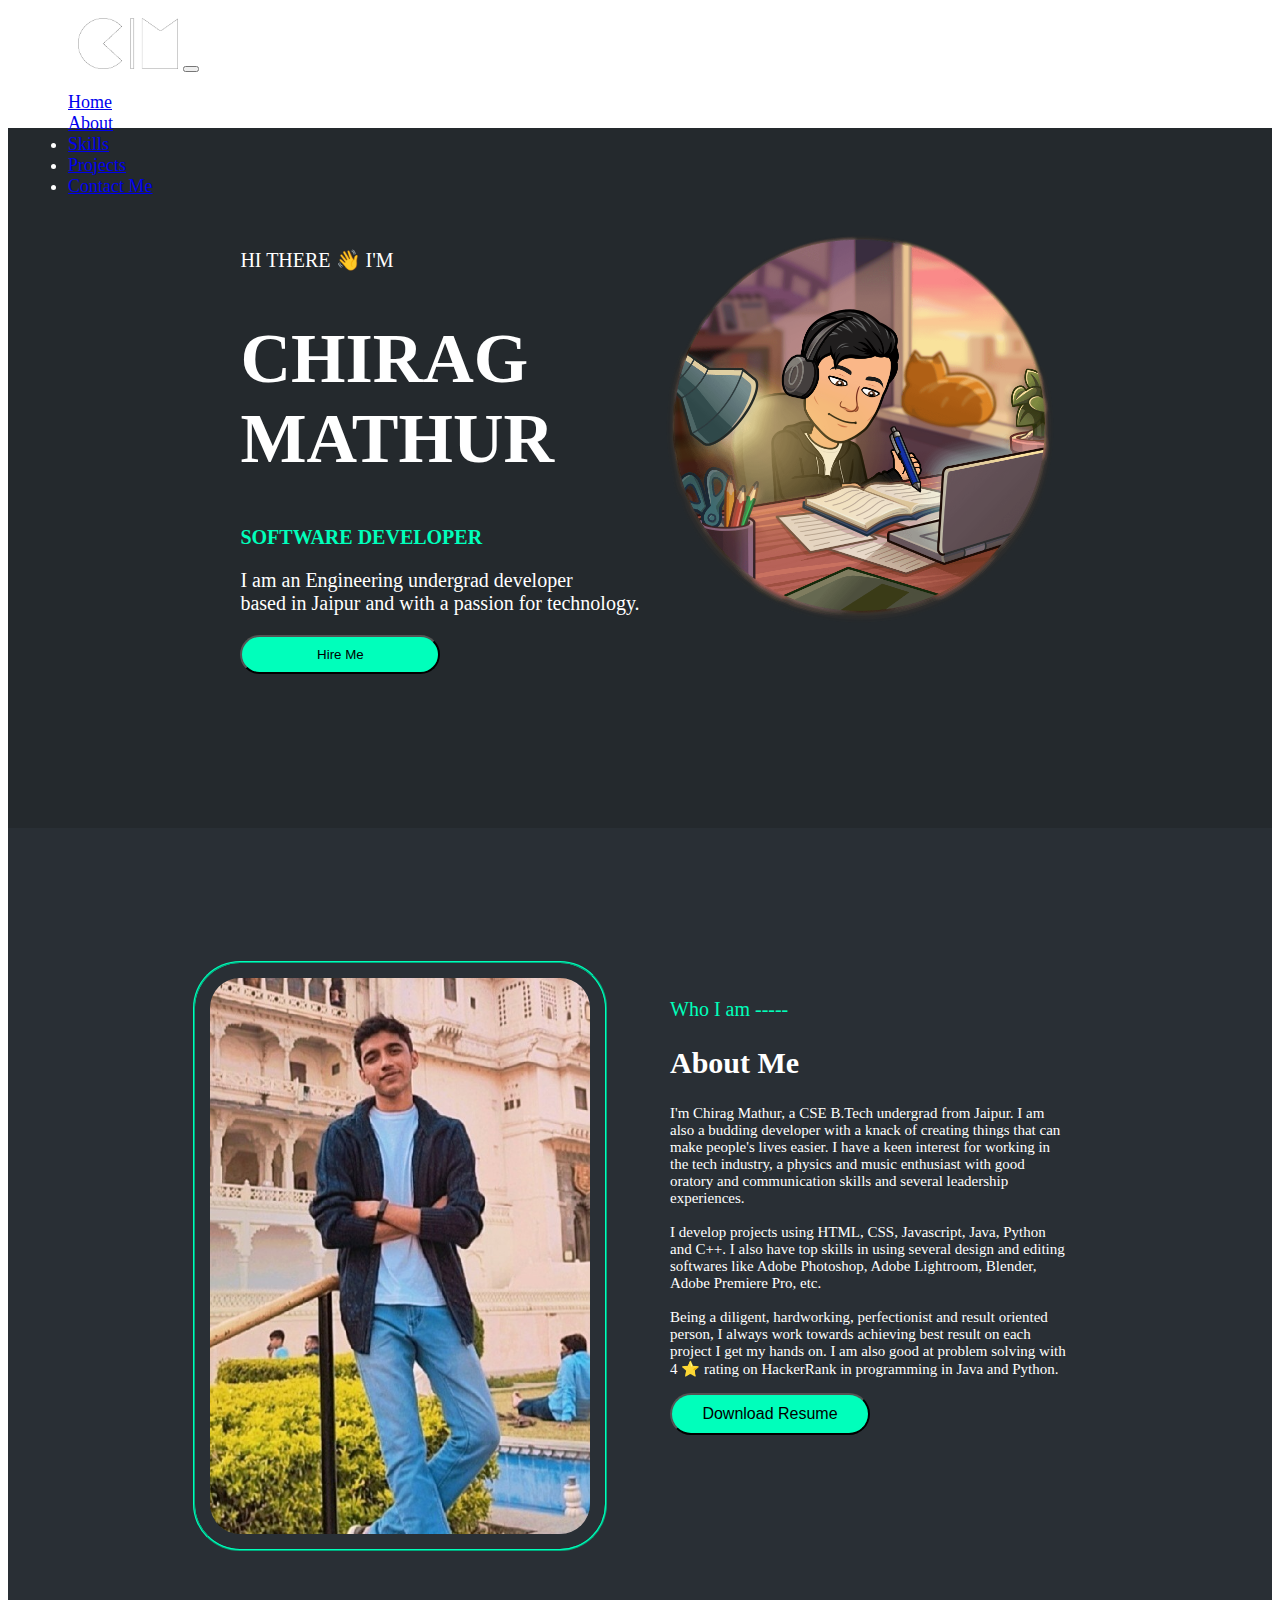
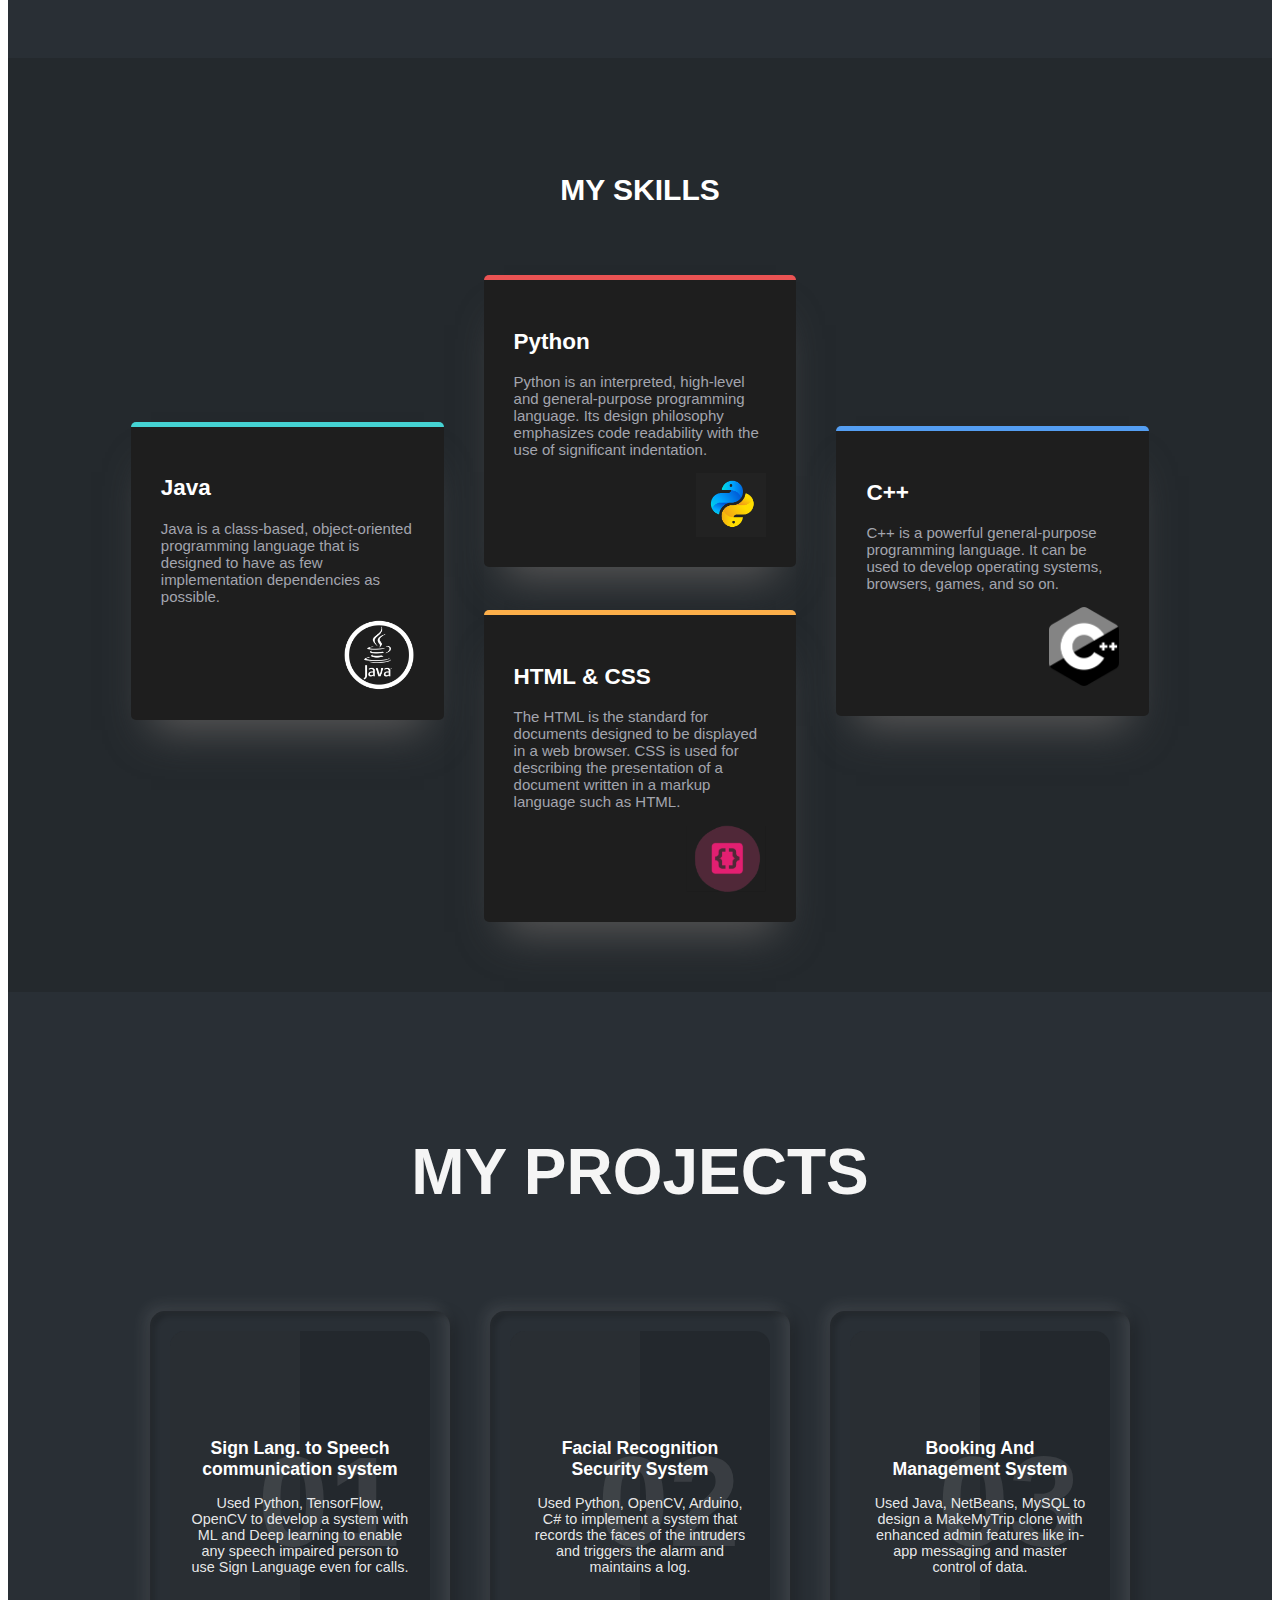
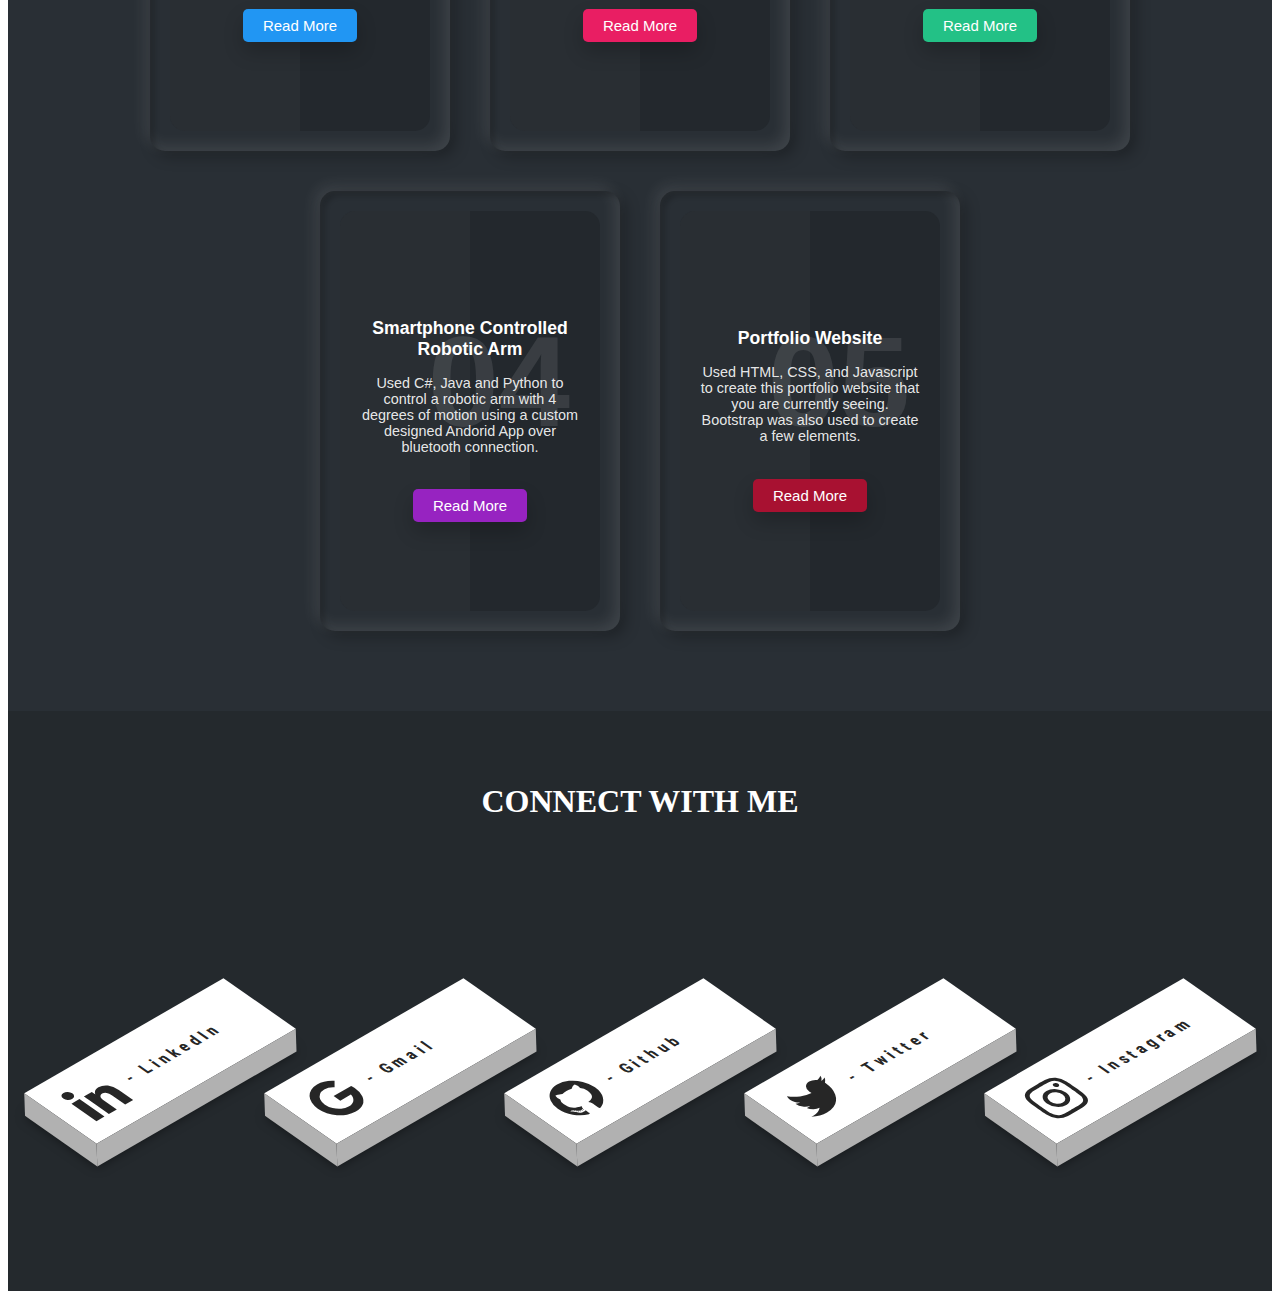
==== index.html @ 7df39d93 "updated intro" ====
<!DOCTYPE html>
<html lang="en">

<head>
    <meta charset="UTF-8">
    <meta http-equiv="X-UA-Compatible" content="IE=edge">
    <meta name="viewport" content="width=device-width, initial-scale=1.0">
    <title>Chirag Mathur | Developer</title>
    <link href="https://cdn.jsdelivr.net/npm/bootstrap@5.2.0-beta1/dist/css/bootstrap.min.css" rel="stylesheet"
        integrity="sha384-0evHe/X+R7YkIZDRvuzKMRqM+OrBnVFBL6DOitfPri4tjfHxaWutUpFmBp4vmVor" crossorigin="anonymous">
    <link rel="stylesheet" href="style.css">
    <link href="https://cdnjs.cloudflare.com/ajax/libs/font-awesome/4.7.0/css/font-awesome.min.css" rel="stylesheet">
</head>

<body>
    <div class="container-fluid">
        <nav class="navbar navbar-expand-md navbar-dark bg-dark justify-content-center">
            <a class="navbar-brand" href="#"> <img src="images/logo-2.png" alt="" id="logo"></a>
            <button class="navbar-toggler" type="button" data-toggle="collapse" data-target="#navbarNav"
                aria-controls="navbarNav" aria-expanded="false" aria-label="Toggle navigation">
                <span class="navbar-toggler-icon"></span>
            </button>
            <div class="collapse navbar-collapse" id="navbarNav">
                <ul class="navbar-nav justify-content-center mx-auto">
                    <li class="nav-item active" style="color: white;">
                        <a class="nav-link" href="#intro">Home </a>
                    </li>
                    <li class="nav-item">
                        <a class="nav-link" href="#my-introduction">About</a>
                    </li>
                    <li class="nav-item">
                        <a class="nav-link" href="#skills">Skills</a>
                    </li>
                    <li class="nav-item">
                        <a class="nav-link" href="#projects">Projects</a>
                    </li>
                    <li class="nav-item">
                        <a class="nav-link" href="#contact">Contact Me</a>
                    </li>
                </ul>
            </div>

        </nav>
    </div>
    <div id="intro">
        <div id="intro-text">
            HI THERE 👋 I'M
            <br>
            <h1>CHIRAG <BR>MATHUR</BR></h1>
            <p style="color:#00ffbb; font-weight: bold;">SOFTWARE DEVELOPER</p>
            <p>
                I am an Engineering undergrad developer<br>
                based in Jaipur and with a passion for technology.
            </p>
            <a href="#contact" style="color:black; text-decoration: none;">
                <button id="hire-me">Hire Me</button>
            </a>
        </div>
        <div id="intro-photo">
            <img src="images/studying.png" alt="">
        </div>
    </div>

    <div id="content">
        <div id="my-introduction">
            <div id="my-introduction-photo">
                <img src="images/profile.jpg" alt="" style="width: 380px;">
            </div>
            <div id="my-introduction-text">
                <p style="color:#00ffbb; ">Who I am -----</p>
                <h2 style="font-weight: bolder;">About Me</h2>
                <p style="width: 400px; font-size:15px;">
                    I'm Chirag Mathur, a CSE B.Tech undergrad from Jaipur. I am also a budding developer
                    with a knack of creating things that can make people's lives easier. I have a keen interest
                    for
                    working in the tech industry, a physics and music enthusiast
                    with good oratory and communication skills and several
                    leadership experiences.
                    <br>
                    <br>
                    I develop projects using HTML, CSS, Javascript, Java, Python and C++. I also have top skills in
                    using several design and editing softwares like Adobe Photoshop, Adobe Lightroom, Blender, Adobe
                    Premiere Pro, etc.
                    <br>
                    <br>
                    Being a diligent, hardworking, perfectionist and result oriented person, I always work towards
                    achieving
                    best result on each project I get my hands on. I am also good at problem solving with 4 ⭐ rating on
                    HackerRank in
                    programming in Java and Python.
                </p>
                <a href="https://drive.google.com/file/d/15h5MHKNwVd_DDXlWdztx9K16lrPOddQz/view?usp=sharing"
                    target="_blank">
                    <button id="hire-me" style="font-size:medium">Download Resume</button>
                </a>
            </div>
        </div>

        <div class="skills" id="skills">
            <div class="skills-header">
                <h1>MY SKILLS</h1>

            </div>
            <div class="skills-1">
                <div class="skill-box box-down cyan">
                    <h2>Java</h2>
                    <p>Java is a class-based, object-oriented programming language that is designed
                        to have
                        as
                        few implementation dependencies as possible.</p>
                    <img src="images/java.jpg" alt="">
                </div>

                <div class="skill-box red">
                    <h2>Python</h2>
                    <p>Python is an interpreted, high-level and general-purpose programming
                        language. Its design philosophy emphasizes code readability with the use of significant
                        indentation.
                    </p>
                    <img src="images/python.png" alt="">
                </div>

                <div class="skill-box box-down blue">
                    <h2>C++</h2>
                    <p>C++ is a powerful general-purpose programming language. It can be used to
                        develop operating systems, browsers, games,
                        and so on.</p>
                    <img src="images/c++.png" alt="">
                </div>
            </div>
            <div class="skills-2">
                <div class="skill-box orange">
                    <h2>HTML & CSS</h2>
                    <p>The HTML is the standard for
                        documents designed to be displayed in a web
                        browser.
                        CSS is used for describing the
                        presentation of a document written in a markup
                        language such as HTML.</p>
                    <img src="images/web-dev.png" alt="" style="width: 80px;">
                </div>
            </div>

        </div>
        <div class="project" id="projects">
            <div class="project-header">
                <h1>MY PROJECTS</h1>

            </div>
            <div class="projects">
                <div class="project-card">
                    <div class="project-box">
                        <div class="project-content">
                            <h2>01</h2>
                            <h3>Sign Lang. to Speech communication system</h3>
                            <p>Used Python, TensorFlow, OpenCV to develop a system with ML and Deep learning
                                to enable any speech impaired person to use Sign
                                Language even for calls.</p>
                            <a href="https://github.com/mchirag2002/Sign-Language-Conversation-System"
                                target="_blank">Read More</a>
                        </div>
                    </div>
                </div>

                <div class="project-card">
                    <div class="project-box">
                        <div class="project-content">
                            <h2>02</h2>
                            <h3>Facial Recognition Security System</h3>
                            <p>Used Python, OpenCV, Arduino, C# to implement a system that records the faces
                                of the intruders and triggers the alarm and maintains a log. </p>
                            <a href="https://github.com/mchirag2002/Facial-Recognition-Based-Security-System"
                                target="_blank">Read More</a>
                        </div>
                    </div>
                </div>

                <div class="project-card">
                    <div class="project-box">
                        <div class="project-content">
                            <h2>03</h2>
                            <h3>Booking And Management System</h3>
                            <p>Used Java, NetBeans, MySQL to design a MakeMyTrip clone with enhanced
                                admin features like in-app messaging and
                                master control of data.</p>
                            <a href="https://github.com/mchirag2002/MakeMyTrip-Clone" target="_blank">Read More</a>
                        </div>
                    </div>
                </div>
                <div class="project-card">
                    <div class="project-box">
                        <div class="project-content">
                            <h2>04</h2>
                            <h3>Smartphone Controlled Robotic Arm</h3>
                            <p>Used C#, Java and Python to control a robotic
                                arm with 4 degrees of motion using a custom designed Andorid App over bluetooth
                                connection.
                            </p>
                            <a href="https://github.com/mchirag2002/Smartphone-controlled-robotic-arm"
                                target="_blank">Read More</a>
                        </div>
                    </div>
                </div>
                <div class="project-card">
                    <div class="project-box">
                        <div class="project-content">
                            <h2>05</h2>
                            <h3>Portfolio Website</h3>
                            <p>Used HTML, CSS, and Javascript to create this portfolio website that you are currently
                                seeing. Bootstrap was also used to create a few elements.</p>
                            <a href="https://mchirag2002.github.io">Read More</a>
                        </div>
                    </div>
                </div>
            </div>
        </div>
        <div class="c" id="contact">
            <div class="contacts-heading">
                <h1>CONNECT WITH ME</h1>
            </div>
            <div class="contacts">
                <style>
                    @import url('https://fonts.googleapis.com/css?family=Roboto+Condensed:300,400');
                </style>
                <ul class="contact-list">
                    <li>
                        <a href="https://www.linkedin.com/in/chirag-mathur/" target="_blank">
                            <i class="fa fa-linkedin" aria-hidden="true"></i>
                            <span> - LinkedIn</span>
                        </a>
                    </li>
                    <li>
                        <a href="mailto:mchirag2002@gmail.com"" target=" _blank">
                            <i class="fa fa-google" aria-hidden="true"></i>
                            <span> - Gmail</span>
                        </a>
                    </li>
                    <li>
                        <a href="https://github.com/mchirag2002" target="_blank">
                            <i class="fa fa-github" aria-hidden="true"></i>
                            <span> - Github</span>
                        </a>
                    </li>
                    <li>
                        <a href="https://twitter.com/mchirag2002" target="_blank">
                            <i class="fa fa-twitter" aria-hidden="true"></i>
                            <span> - Twitter</span>
                        </a>
                    </li>
                    <li>
                        <a href="https://www.instagram.com/thechiragmathur/" target="_blank">
                            <i class="fa fa-instagram" aria-hidden="true"></i>
                            <span> - Instagram</span>
                        </a>
                    </li>
                </ul>
            </div>
        </div>
    </div>






    <script src="https://cdn.jsdelivr.net/npm/bootstrap@5.2.0-beta1/dist/js/bootstrap.bundle.min.js"
        integrity="sha384-pprn3073KE6tl6bjs2QrFaJGz5/SUsLqktiwsUTF55Jfv3qYSDhgCecCxMW52nD2"
        crossorigin="anonymous"></script>
    <script src="https://cdn.jsdelivr.net/npm/@popperjs/core@2.11.5/dist/umd/popper.min.js"
        integrity="sha384-Xe+8cL9oJa6tN/veChSP7q+mnSPaj5Bcu9mPX5F5xIGE0DVittaqT5lorf0EI7Vk"
        crossorigin="anonymous"></script>
    <script src="https://cdn.jsdelivr.net/npm/bootstrap@5.2.0-beta1/dist/js/bootstrap.min.js"
        integrity="sha384-kjU+l4N0Yf4ZOJErLsIcvOU2qSb74wXpOhqTvwVx3OElZRweTnQ6d31fXEoRD1Jy"
        crossorigin="anonymous"></script>
</body>

</html>
---- style.css ----
@import url("https://fonts.googleapis.com/css2?family=Righteous&display=swap");

html {
    scroll-behavior: smooth;
}

.container-fluid {
    padding: 0;
}

.element.style {
    --bs-gutter-x: 0;

}

.navbar {
    padding: 10px 0 10px 20px;
    font-size: 18px;
    color: white;
    width: 100%;
    top: 0;
    /* position: fixed; */
    height: 100px;
}

#navbarNav {
    margin-right: 200px;
}

#logo {
    width: 100px;
    margin-left: 50px;
}

#intro {
    color: white;
    background-color: #24292d;
    height: 600px;
    display: flex;
    justify-content: center;
    padding-top: 100px;

}

#intro-text {
    padding: 20px;
    font-size: 20PX;
}

#intro-text h1 {
    font-size: 70px;
    font-weight: bolder;
}

#intro-photo img {
    /* margin-top: 20px; */
    width: 400px;
}

#hire-me {
    background-color: #00ffbb;
    /* font-weight: bold; */
    border-radius: 30px;
    padding: 10px;
    width: 200px;
}

#content {
    color: white;
    background-color: #292f35;
    /* height: 500px; */

}


#my-introduction-text {
    padding: 20px;
    margin: 20px;
    margin-top: 100px;
    display: inline;
    font-size: 20px;
}

#my-introduction-photo {
    padding: 20px;
    margin: 20px;
    margin-top: 100px;
    display: inline;
}

#my-introduction-photo img {
    border-radius: 30px;
    outline: 2px ridge #00ffbb;
    outline-offset: 15px;
    /* box-shadow: 15px 15px 0.8 #00ffbb inset; */
}

#my-introduction {
    display: flex;
    justify-content: center;
    padding: 30px;
    margin-bottom: 50px;

}

.languages {
    margin-top: 0;
    padding: 0;
    display: flex;
    justify-content: center;
    align-items: center;
    font-family: "Righteous", cursive;
    min-height: 100vh;
}

.container {
    max-width: 100vw;
    display: grid;
    grid-template-columns: repeat(auto-fit, minmax(300px, 1fr));
    grid-gap: 35px;
    margin: 0 auto;
    padding: 40px 0;
}

.card {
    position: relative;
    width: 300px;
    height: 400px;
    margin: 0 auto;
    background: #000;
    border-radius: 15px;
    box-shadow: 0 15px 60px rgba(0, 0, 0, 0.5);
}

.face {
    position: absolute;
    bottom: 0;
    left: 0;
    width: 100%;
    height: 100%;
    display: flex;
    justify-content: center;
    align-items: center;
}

.face1 {
    box-sizing: border-box;
    padding: 20px;
}

.face1 h2 {
    margin: 0;
    padding: 0;
}

.java {
    background-color: #fffc00;
    -webkit-background-clip: text;
    -webkit-text-fill-color: transparent;
}

.python {
    background-color: #00fffc;
    -webkit-background-clip: text;
    -webkit-text-fill-color: transparent;
}

.html {
    background-color: #fc00ff;
    -webkit-background-clip: text;
    -webkit-text-fill-color: transparent;
}


.face2 {
    transition: 0.5s;
    align-items: center;
    text-align: center;
}

.face2 h2 {
    margin: 0;
    padding: 10px;
    font-size: 5em;
    color: #fff;
    transition: 0.5s;
    text-shadow: 0 2px 5px rgba(0, 0, 0, 0.2);
    z-index: 10;
}




.card:hover .face.face2 {
    height: 60px;
}

.card:hover .face.face2 h2 {
    font-size: 2em;
}


.card:nth-child(1) .face.face2 {
    background-image: linear-gradient(40deg,
            #3e3e39 0%,
            #323032 45%,
            #132c2c 100%);
    border-radius: 15px;
}

.card:nth-child(2) .face.face2 {
    background-image: linear-gradient(40deg,
            #3e3e39 0%,
            #323032 45%,
            #132c2c 100%);
    border-radius: 15px;
}

.card:nth-child(3) .face.face2 {
    background-image: linear-gradient(40deg,
            #3e3e39 0%,
            #323032 45%,
            #132c2c 100%);
    border-radius: 15px;
}

.card:nth-child(4) .face.face2 {
    background-image: linear-gradient(40deg,
            #3e3e39 0%,
            #323032 45%,
            #132c2c 100%);
    border-radius: 15px;
}

.project-heading {
    display: flex;
    justify-content: center;
}

:root {
    --red: hsl(0, 78%, 62%);
    --cyan: hsl(180, 62%, 55%);
    --orange: hsl(34, 97%, 64%);
    --blue: hsl(212, 86%, 64%);
    --varyDarkBlue: hsl(234, 12%, 34%);
    --grayishBlue: hsl(229, 6%, 66%);
    --veryLightGray: hsl(0, 0%, 98%);
    --weight1: 200;
    --weight2: 400;
    --weight3: 600;
}

.skills {
    /* padding: 40px; */
    padding-top: 20px;
    font-size: 15px;
    font-family: 'Poppins', sans-serif;
    background-color: #24292d;
    /* background-color: #292f35; */
    color: white;
    padding-bottom: 50px;
}

.attribution {
    font-size: 11px;
    text-align: center;
}

.attribution a {
    color: hsl(228, 45%, 44%);
}

.skills h1:first-of-type {
    font-weight: bolder;
    color: white;

}


@media (max-width: 400px) {
    .skills h1 {
        font-size: 1.5rem;
    }
}

.skills-header {
    text-align: center;
    line-height: 0.8;
    margin-bottom: 50px;
    margin-top: 100px;
}

.skills-header p {
    margin: 0 auto;
    line-height: 2;
    color: white;
}


.skill-box p {
    color: var(--grayishBlue);
}

.skill-box {
    border-radius: 5px;
    box-shadow: 0px 30px 40px -20px rgb(89, 88, 88);
    padding: 30px;
    background-color: rgb(30, 30, 30);
    margin: 20px;
}

.skill-box:hover {
    background-color: rgb(44, 44, 44);
    box-shadow: 0px 40px 50px -10px rgb(89, 88, 88);
    margin-top: 25px;
    /* right: 5px; */
}

.skills img {
    float: right;
    width: 70px;
}

@media (max-width: 450px) {
    .skill-box {
        height: 200px;
    }
}

@media (max-width: 950px) and (min-width: 450px) {
    .skill-box {
        text-align: center;
        height: 180px;
    }
}

.cyan {
    border-top: 5px solid var(--cyan);
}

.red {
    border-top: 5px solid var(--red);
}

.blue {
    border-top: 5px solid var(--blue);
}

.orange {
    border-top: 5px solid var(--orange);
}

.skills h2 {
    color: white;
    font-weight: var(--weight3);
}


@media (min-width: 950px) {
    .skills-1 {
        display: flex;
        justify-content: center;
        align-items: center;
    }

    .skills-2 {
        display: flex;
        justify-content: center;
        align-items: center;
    }

    .box-down {
        position: relative;
        top: 150px;
    }

    .skill-box {
        width: 20%;

    }

    .skills-header p {
        width: 30%;
    }

}

@import url("https://fonts.googleapis.com/css2?family=Poppins:wght@300;400;500;700;800&display=swap");

/* * {
    margin: 0;
    padding: 0;
    box-sizing: border-box;
    font-family: "Poppins", sans-serif;
} */

.project {
    margin-top: 100px;
    display: flex;
    flex-direction: column;
    justify-content: center;
    align-items: center;
    /* flex-wrap: wrap; */
    font-size: 15px;
    font-family: 'Poppins', sans-serif;
    min-height: 100vh;
    background: #292f35;

}

.project-header {
    color: whitesmoke;
    font-weight: var(--weight3);
    font-size: 2rem;
}

.projects {
    display: flex;
    justify-content: center;
    align-items: center;
    flex-wrap: wrap;
    max-width: 1200px;
    margin: 40px 0;
}



.projects .project-card {
    position: relative;
    min-width: 300px;
    height: 440px;
    box-shadow: inset 5px 5px 5px rgba(0, 0, 0, 0.2),
        inset -5px -5px 15px rgba(255, 255, 255, 0.1),
        5px 5px 15px rgba(0, 0, 0, 0.3), -5px -5px 15px rgba(255, 255, 255, 0.1);
    border-radius: 15px;
    margin: 20px;
    transition: 0.5s;
}

.projects .project-card:nth-child(1) .project-box .project-content a {
    background: #2196f3;
}

.projects .project-card:nth-child(2) .project-box .project-content a {
    background: #e91e63;
}

.projects .project-card:nth-child(3) .project-box .project-content a {
    background: #23c186;
}

.projects .project-card:nth-child(4) .project-box .project-content a {
    background: #9723c1;
}

.projects .project-card:nth-child(5) .project-box .project-content a {
    background: #a81131;
}

.projects .project-card .project-box {
    position: absolute;
    top: 20px;
    left: 20px;
    right: 20px;
    bottom: 20px;
    background: #23282d;
    border-radius: 15px;
    /* border-color: black; */
    display: flex;
    justify-content: center;
    align-items: center;
    overflow: hidden;
    transition: 0.5s;
}

.projects .project-card .project-box:hover {
    transform: translateY(-50px);
}

.projects .project-card .project-box:before {
    content: "";
    position: absolute;
    top: 0;
    left: 0;
    width: 50%;
    height: 100%;
    background: rgba(255, 255, 255, 0.03);
}

.projects .project-card .project-box .project-content {
    padding: 20px;
    text-align: center;
}

.projects .project-card .project-box .project-content h2 {
    position: absolute;
    top: -10px;
    right: 30px;
    font-size: 8rem;
    color: rgba(255, 255, 255, 0.1);
}

.projects .project-card .project-box .project-content h3 {
    font-size: 1.1rem;
    color: #fff;
    font-weight: bolder;
    z-index: 1;
    transition: 0.5s;
    margin-bottom: 15px;
}

.projects .project-card .project-box .project-content p {
    font-size: 0.9rem;
    font-weight: 300;
    color: rgba(255, 255, 255, 0.9);
    z-index: 1;
    transition: 0.5s;
}

.projects .project-card .project-box .project-content a {
    position: relative;
    display: inline-block;
    padding: 8px 20px;
    background: black;
    border-radius: 5px;
    text-decoration: none;
    color: white;
    margin-top: 20px;
    box-shadow: 0 10px 20px rgba(0, 0, 0, 0.2);
    transition: 0.5s;
}

.projects .project-card .project-box .project-content a:hover {
    box-shadow: 0 10px 20px rgba(0, 0, 0, 0.6);
    background: #fff;
    color: #000;
}

.c {
    background-color: #24292d;
    /* width: 99%; */
}

.contacts {
    margin-top: 150px;
    display: flex;
    /* background-color: black; */
    flex-direction: column;
    padding: 20px;
    padding-bottom: 150px;
    font-weight: bolder;
}

.contacts-heading {
    display: flex;
    justify-content: center;
    margin-top: 20px;
    padding: 50px;
    /* background-color: black; */
}

.contact-list {
    font-family: 'Roboto Condensed', sans-serif;
    position: relative;
    top: auto;
    /* margin-top: 50px; */
    left: 50%;
    transform: translate(-50%, -50%);
    display: flex;
    margin: 0;
    padding: 0;
    width: fit-content;
}

.contact-list li {
    list-style: none;
    margin: 0 5px;
}

.contact-list li a .fa {
    font-size: 50px;
    color: #262626;
    line-height: 80px;
    transition: .4s;
    padding-right: 14px;
}

.contact-list li a span {
    padding: 0;
    margin: 0;
    position: absolute;
    top: 30px;
    color: #262626;
    letter-spacing: 4px;
    transition: .4s;
}

.contact-list li a {
    text-decoration: none;
    display: absolute;
    display: block;
    width: 210px;
    height: 80px;
    background: #fff;
    text-align: left;
    padding-left: 20px;
    transform: rotate(-30deg) skew(25deg) translate(0, 0);
    transition: .4s;
    box-shadow: -20px 20px 10px rgba(0, 0, 0, .5);
}

.contact-list li a:before {
    content: '';
    position: absolute;
    top: 10px;
    left: -20px;
    height: 100%;
    width: 20px;
    background: #b1b1b1;
    transform: .4s;
    transform: rotate(0deg) skewY(-45deg);
}

.contact-list li a:after {
    content: '';
    position: absolute;
    bottom: -20px;
    left: -10px;
    height: 20px;
    width: 100%;
    background: #b1b1b1;
    transform: .4s;
    transform: rotate(0deg) skewX(-45deg);
}

.contact-list li a:hover {
    transform: rotate(-30deg) skew(25deg) translate(20px, -15px);
    box-shadow: -50px 50px 50px rgba(0, 0, 0, .5);
}

.contact-list li:hover .fa {
    color: #fff;
}

.contact-list li:hover span {
    color: #fff;
}

.contact-list li:hover:nth-child(1) a {
    background: #3b5998;
}

.contact-list li:hover:nth-child(1) a:before {
    background: #365492;
}

.contact-list li:hover:nth-child(1) a:after {
    background: #4a69ad;
}

.contact-list li:hover:nth-child(2) a {
    background: #dd4b39;
}

.contact-list li:hover:nth-child(2) a:before {
    background: #b33a2b;
}

.contact-list li:hover:nth-child(2) a:after {
    background: #e66a5a;
}

.contact-list li:hover:nth-child(3) a {
    background: #2b2b2b;
}

.contact-list li:hover:nth-child(3) a:before {
    background: #1f1f1f;
}

.contact-list li:hover:nth-child(3) a:after {
    background: #373737;
}

.contact-list li:hover:nth-child(4) a {
    background: #00aced;
}

.contact-list li:hover:nth-child(4) a:before {
    background: #097aa5;
}

.contact-list li:hover:nth-child(4) a:after {
    background: #53b9e0;
}


.contact-list li:hover:nth-child(5) a {
    background: #e4405f;
}

.contact-list li:hover:nth-child(5) a:before {
    background: #d81c3f;
}

.contact-list li:hover:nth-child(5) a:after {
    background: #e46880;
}

/* 212529 */
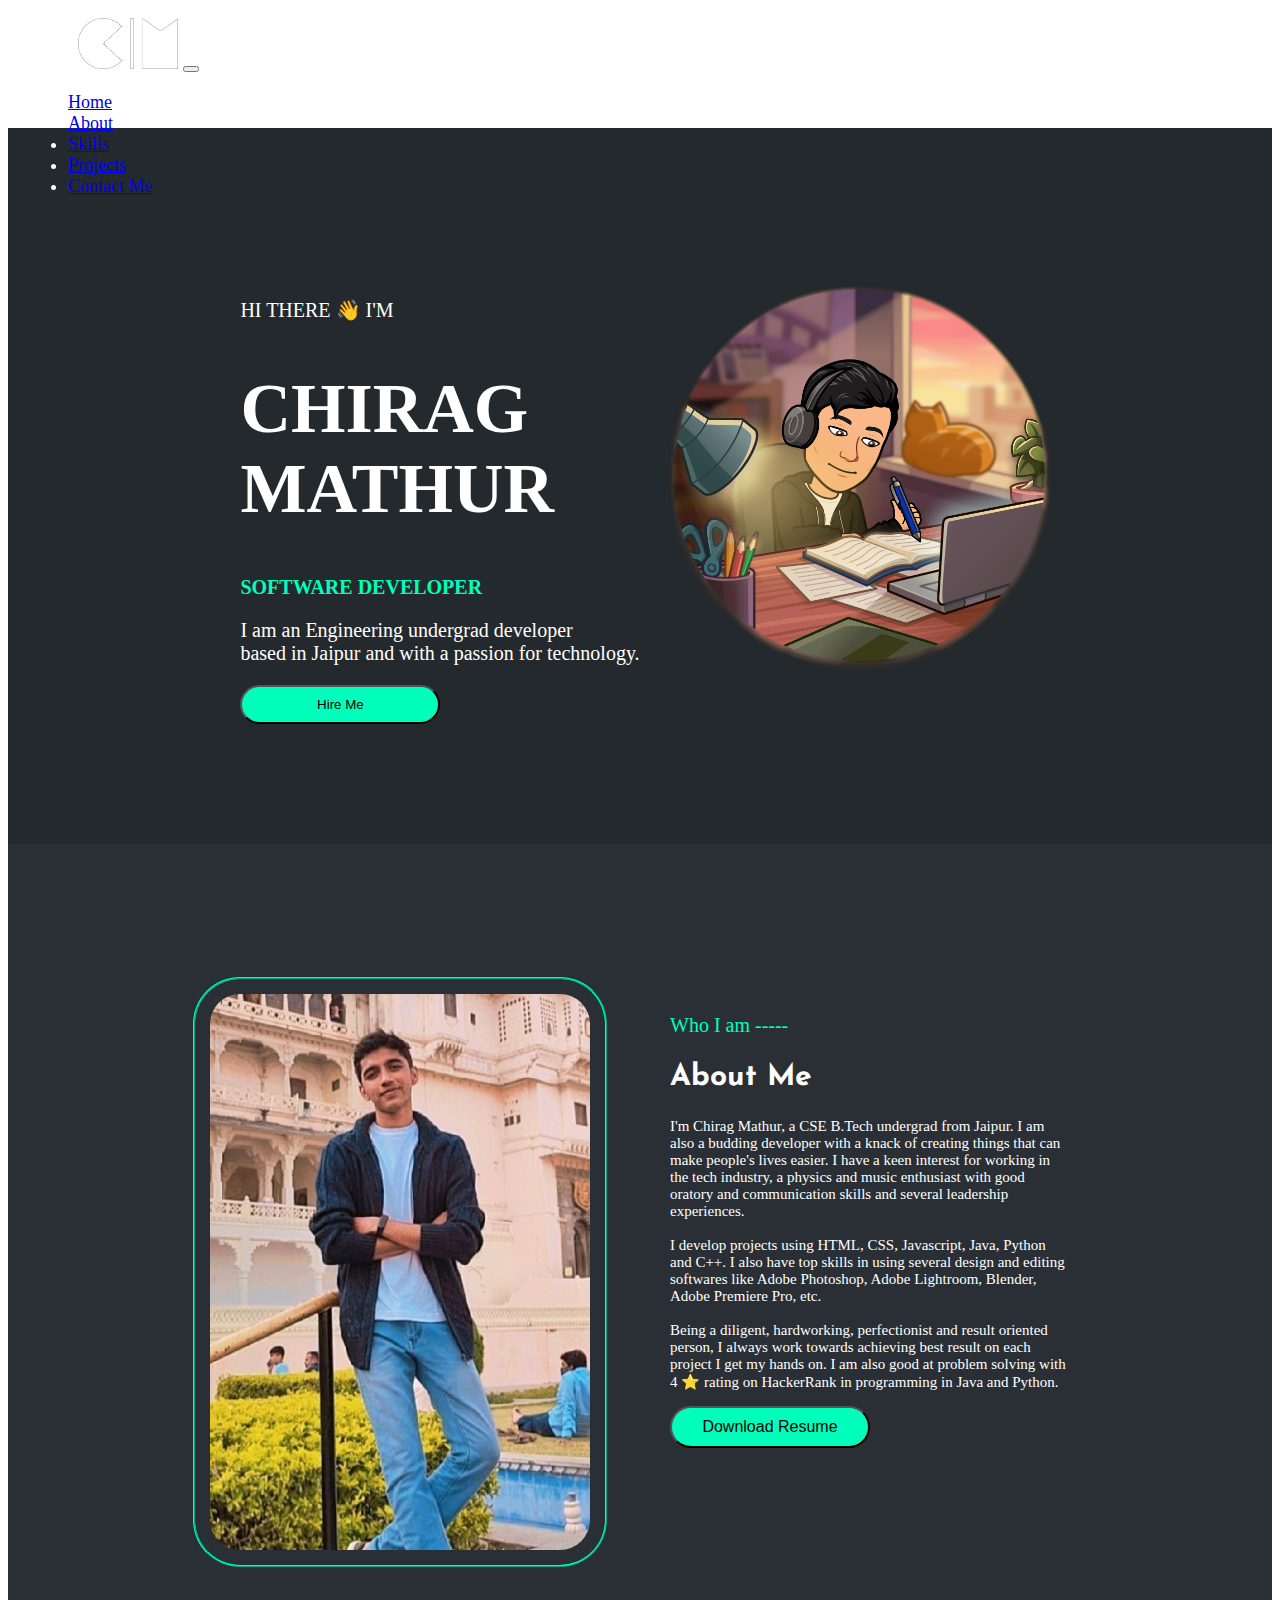
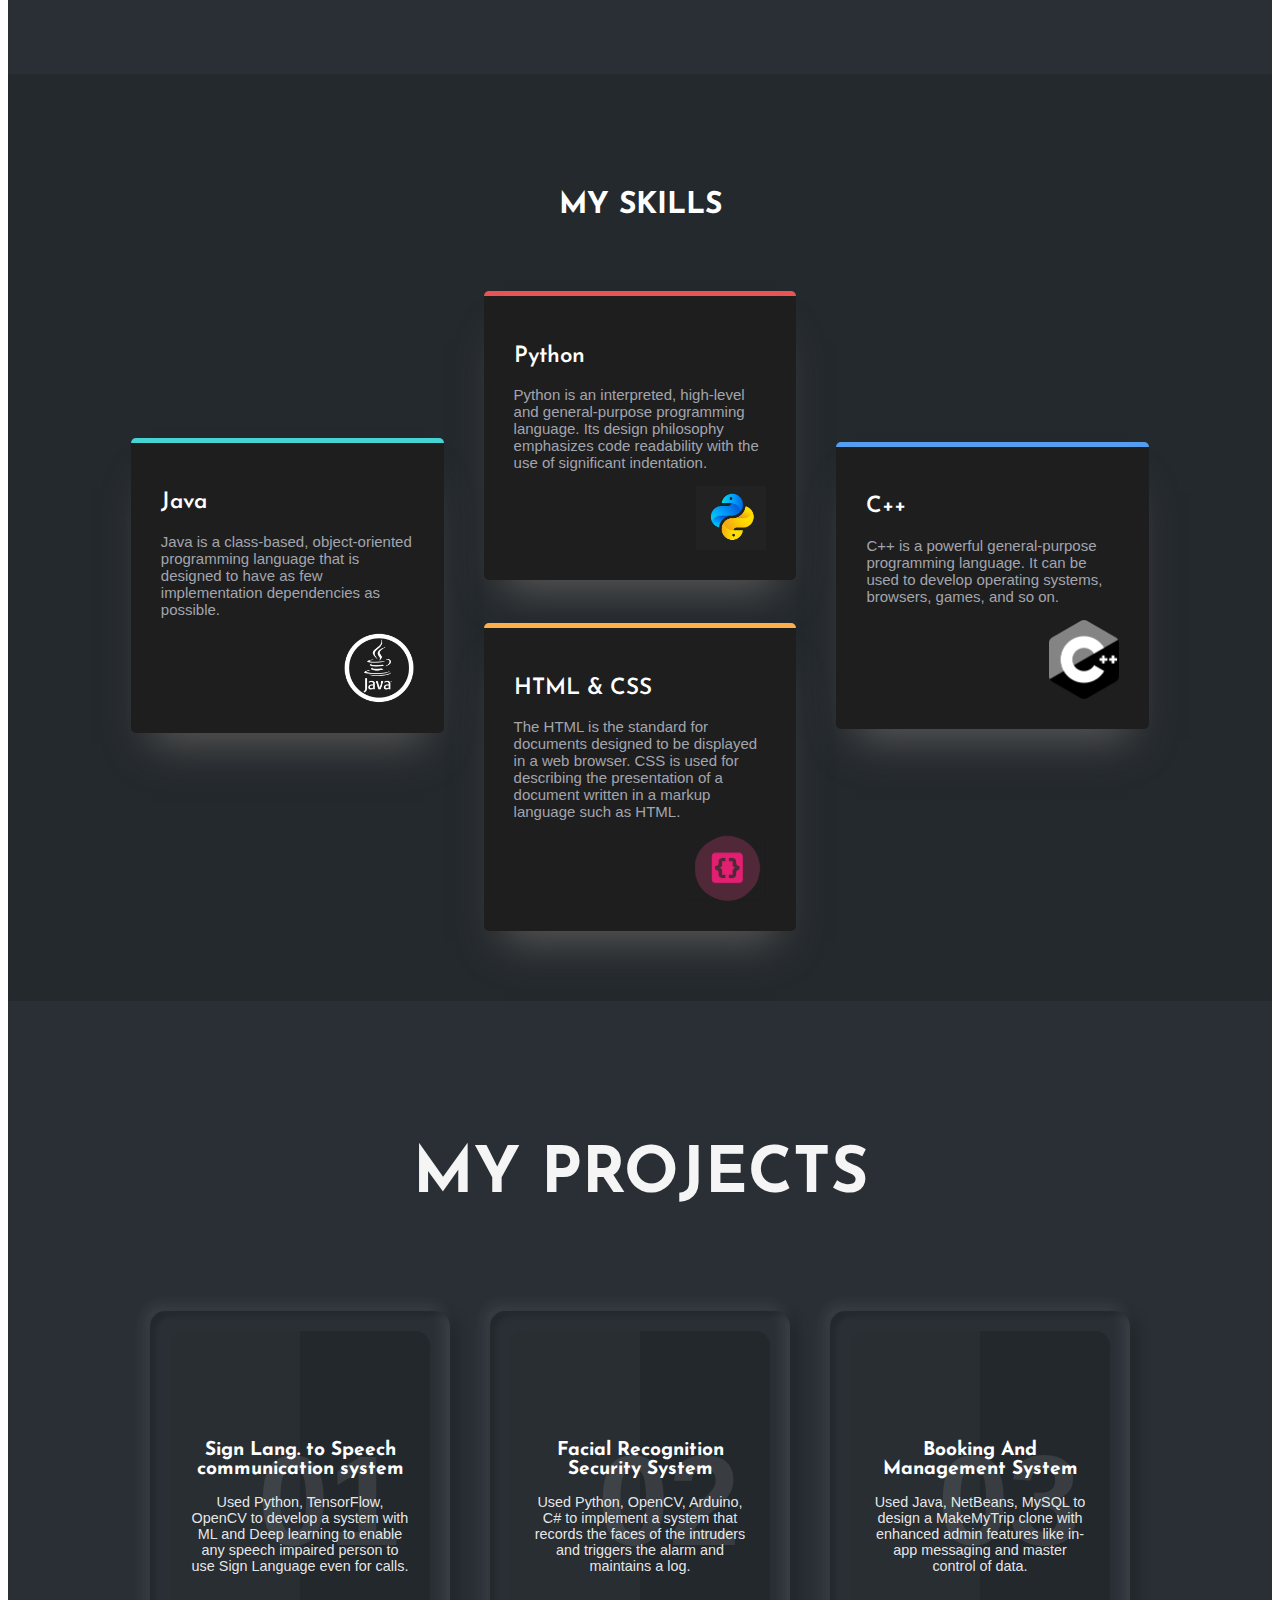
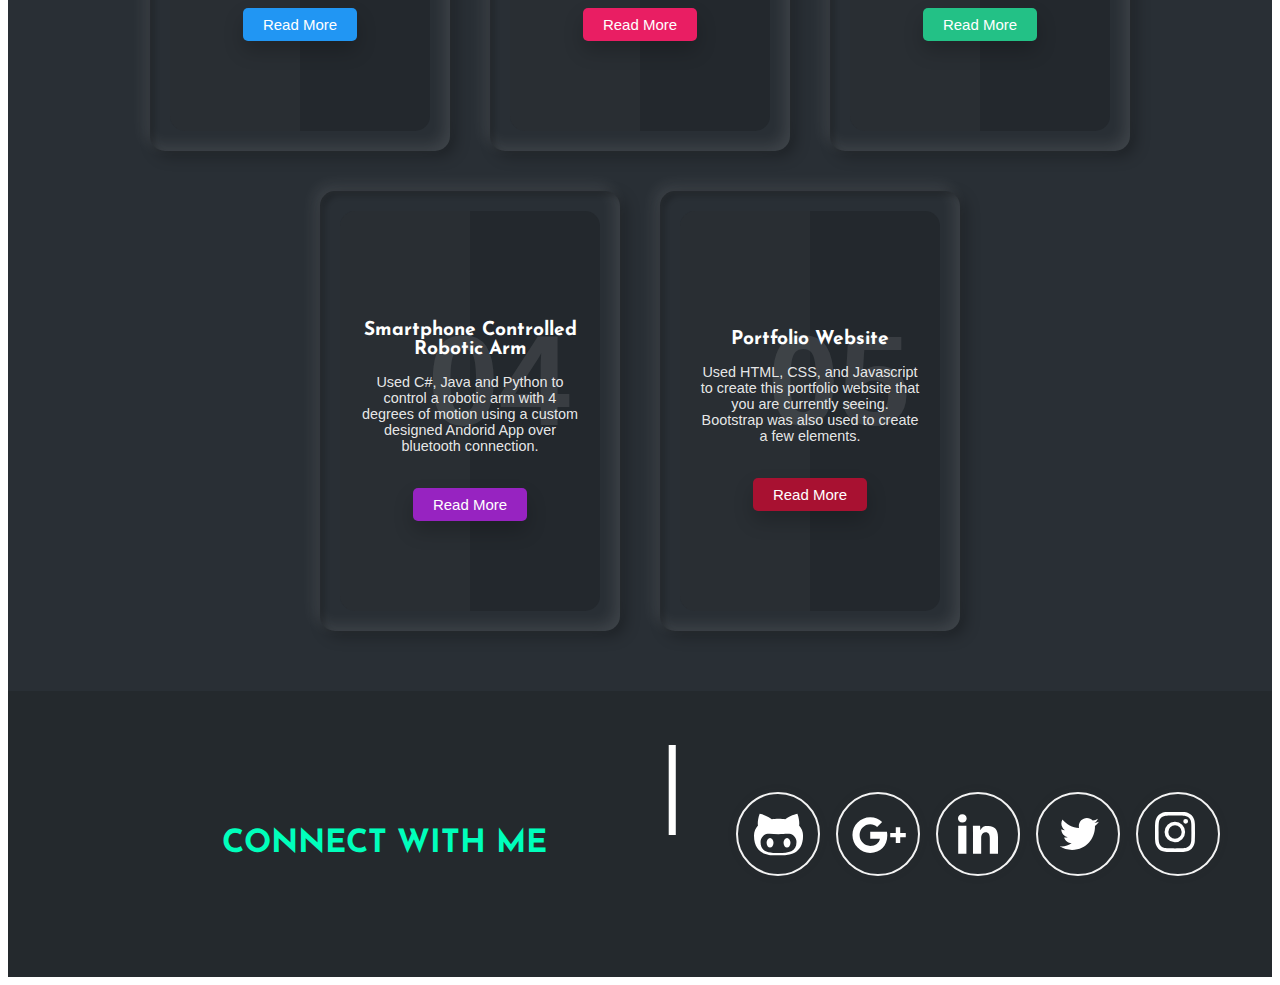
==== commit 23a37abe: "updated contact section" ====
--- a/index.html
+++ b/index.html
@@ -10,13 +10,21 @@
         integrity="sha384-0evHe/X+R7YkIZDRvuzKMRqM+OrBnVFBL6DOitfPri4tjfHxaWutUpFmBp4vmVor" crossorigin="anonymous">
     <link rel="stylesheet" href="style.css">
     <link href="https://cdnjs.cloudflare.com/ajax/libs/font-awesome/4.7.0/css/font-awesome.min.css" rel="stylesheet">
+    <link rel="preconnect" href="https://fonts.googleapis.com">
+    <link rel="preconnect" href="https://fonts.gstatic.com" crossorigin>
+    <link href="https://fonts.googleapis.com/css2?family=Rubik+Moonrocks&display=swap" rel="stylesheet">
+
+    <link rel="preconnect" href="https://fonts.googleapis.com">
+    <link rel="preconnect" href="https://fonts.gstatic.com" crossorigin>
+    <link href="https://fonts.googleapis.com/css2?family=Josefin+Sans:wght@600&display=swap" rel="stylesheet">
+
 </head>
 
 <body>
     <div class="container-fluid">
-        <nav class="navbar navbar-expand-md navbar-dark bg-dark justify-content-center">
-            <a class="navbar-brand" href="#"> <img src="images/logo-2.png" alt="" id="logo"></a>
-            <button class="navbar-toggler" type="button" data-toggle="collapse" data-target="#navbarNav"
+        <nav class="navbar fixed-top navbar-expand-md navbar-dark bg-dark justify-content-center">
+            <a class="navbar-brand" href="#intro"> <img src="images/logo-2.png" alt="" id="logo"></a>
+            <button class="navbar-toggler" type="button" data-bs-toggle="collapse" data-bs-target="#navbarNav"
                 aria-controls="navbarNav" aria-expanded="false" aria-label="Toggle navigation">
                 <span class="navbar-toggler-icon"></span>
             </button>
@@ -68,7 +76,7 @@
             </div>
             <div id="my-introduction-text">
                 <p style="color:#00ffbb; ">Who I am -----</p>
-                <h2 style="font-weight: bolder;">About Me</h2>
+                <h2 style="font-weight: 900; font-family: 'Josefin Sans', sans-serif;">About Me</h2>
                 <p style="width: 400px; font-size:15px;">
                     I'm Chirag Mathur, a CSE B.Tech undergrad from Jaipur. I am also a budding developer
                     with a knack of creating things that can make people's lives easier. I have a keen interest
@@ -98,12 +106,12 @@
 
         <div class="skills" id="skills">
             <div class="skills-header">
-                <h1>MY SKILLS</h1>
+                <h1 style="font-family: 'Josefin Sans', sans-serif;">MY SKILLS</h1>
 
             </div>
             <div class="skills-1">
                 <div class="skill-box box-down cyan">
-                    <h2>Java</h2>
+                    <h2 style="font-family: 'Josefin Sans', sans-serif;">Java</h2>
                     <p>Java is a class-based, object-oriented programming language that is designed
                         to have
                         as
@@ -112,7 +120,7 @@
                 </div>
 
                 <div class="skill-box red">
-                    <h2>Python</h2>
+                    <h2 style="font-family: 'Josefin Sans', sans-serif;">Python</h2>
                     <p>Python is an interpreted, high-level and general-purpose programming
                         language. Its design philosophy emphasizes code readability with the use of significant
                         indentation.
@@ -121,7 +129,7 @@
                 </div>
 
                 <div class="skill-box box-down blue">
-                    <h2>C++</h2>
+                    <h2 style="font-family: 'Josefin Sans', sans-serif;">C++</h2>
                     <p>C++ is a powerful general-purpose programming language. It can be used to
                         develop operating systems, browsers, games,
                         and so on.</p>
@@ -130,7 +138,7 @@
             </div>
             <div class="skills-2">
                 <div class="skill-box orange">
-                    <h2>HTML & CSS</h2>
+                    <h2 style="font-family: 'Josefin Sans', sans-serif;">HTML & CSS</h2>
                     <p>The HTML is the standard for
                         documents designed to be displayed in a web
                         browser.
@@ -144,7 +152,7 @@
         </div>
         <div class="project" id="projects">
             <div class="project-header">
-                <h1>MY PROJECTS</h1>
+                <h1 style="font-family: 'Josefin Sans', sans-serif;">MY PROJECTS</h1>
 
             </div>
             <div class="projects">
@@ -152,7 +160,8 @@
                     <div class="project-box">
                         <div class="project-content">
                             <h2>01</h2>
-                            <h3>Sign Lang. to Speech communication system</h3>
+                            <h3 style="font-family: 'Josefin Sans', sans-serif;">Sign Lang. to Speech communication
+                                system</h3>
                             <p>Used Python, TensorFlow, OpenCV to develop a system with ML and Deep learning
                                 to enable any speech impaired person to use Sign
                                 Language even for calls.</p>
@@ -166,7 +175,7 @@
                     <div class="project-box">
                         <div class="project-content">
                             <h2>02</h2>
-                            <h3>Facial Recognition Security System</h3>
+                            <h3 style="font-family: 'Josefin Sans', sans-serif;">Facial Recognition Security System</h3>
                             <p>Used Python, OpenCV, Arduino, C# to implement a system that records the faces
                                 of the intruders and triggers the alarm and maintains a log. </p>
                             <a href="https://github.com/mchirag2002/Facial-Recognition-Based-Security-System"
@@ -179,7 +188,7 @@
                     <div class="project-box">
                         <div class="project-content">
                             <h2>03</h2>
-                            <h3>Booking And Management System</h3>
+                            <h3 style="font-family: 'Josefin Sans', sans-serif;">Booking And Management System</h3>
                             <p>Used Java, NetBeans, MySQL to design a MakeMyTrip clone with enhanced
                                 admin features like in-app messaging and
                                 master control of data.</p>
@@ -191,7 +200,7 @@
                     <div class="project-box">
                         <div class="project-content">
                             <h2>04</h2>
-                            <h3>Smartphone Controlled Robotic Arm</h3>
+                            <h3 style="font-family: 'Josefin Sans', sans-serif;">Smartphone Controlled Robotic Arm</h3>
                             <p>Used C#, Java and Python to control a robotic
                                 arm with 4 degrees of motion using a custom designed Andorid App over bluetooth
                                 connection.
@@ -205,7 +214,7 @@
                     <div class="project-box">
                         <div class="project-content">
                             <h2>05</h2>
-                            <h3>Portfolio Website</h3>
+                            <h3 style="font-family: 'Josefin Sans', sans-serif;">Portfolio Website</h3>
                             <p>Used HTML, CSS, and Javascript to create this portfolio website that you are currently
                                 seeing. Bootstrap was also used to create a few elements.</p>
                             <a href="https://mchirag2002.github.io">Read More</a>
@@ -214,11 +223,9 @@
                 </div>
             </div>
         </div>
-        <div class="c" id="contact">
-            <div class="contacts-heading">
-                <h1>CONNECT WITH ME</h1>
-            </div>
-            <div class="contacts">
+        <!-- <div class="c" id="contact"> -->
+
+        <!--  <div class="contacts">
                 <style>
                     @import url('https://fonts.googleapis.com/css?family=Roboto+Condensed:300,400');
                 </style>
@@ -254,6 +261,100 @@
                         </a>
                     </li>
                 </ul>
+            </div>
+        </div> -->
+        <div class="c" id="contact">
+            <div class="contacts-heading">
+                <h1>CONNECT WITH ME </h1>
+            </div>
+            <div class="line">
+                <h1>|</h1>
+            </div>
+            <svg class="svg--source" width="0" height="0" aria-hidden="true">
+
+                <symbol id="svg--twitter" viewbox="0 -7 15 30">
+                    <path
+                        d="M15.36 3.434c-0.542 0.241-1.124 0.402-1.735 0.476 0.624-0.374 1.103-0.966 1.328-1.67-0.583 0.346-1.23 0.598-1.917 0.733-0.551-0.587-1.336-0.954-2.205-0.954-1.668 0-3.020 1.352-3.020 3.019 0 0.237 0.026 0.467 0.078 0.688-2.51-0.126-4.735-1.328-6.224-3.155-0.261 0.446-0.41 0.965-0.41 1.518 0 1.048 0.534 1.972 1.344 2.514-0.495-0.016-0.961-0.151-1.368-0.378 0 0.013 0 0.025 0 0.038 0 1.463 1.042 2.683 2.422 2.962-0.253 0.069-0.52 0.106-0.796 0.106-0.194 0-0.383-0.018-0.568-0.054 0.384 1.2 1.5 2.073 2.821 2.097-1.034 0.81-2.335 1.293-3.75 1.293-0.244 0-0.484-0.014-0.72-0.042 1.336 0.857 2.923 1.357 4.63 1.357 5.554 0 8.592-4.602 8.592-8.593 0-0.13-0.002-0.261-0.009-0.39 0.59-0.426 1.102-0.958 1.507-1.563z" />
+                </symbol>
+
+                <symbol id="svg--google" viewbox="-13 -13 72 72">
+                    <path d="M48,22h-5v-5h-4v5h-5v4h5v5h4v-5h5 M16,21v6.24h8.72c-0.67,3.76-3.93,6.5-8.72,6.5c-5.28,0-9.57-4.47-9.57-9.75
+    s4.29-9.74,9.57-9.74c2.38,0,4.51,0.82,6.19,2.42v0.01l4.51-4.51C23.93,9.59,20.32,8,16,8C7.16,8,0,15.16,0,24s7.16,16,16,16
+    c9.24,0,15.36-6.5,15.36-15.64c0-1.17-0.11-2.29-0.31-3.36C31.05,21,16,21,16,21z" />
+                </symbol>
+
+                <symbol id="svg--github" viewbox="-30 -30 150 150">
+                    <path d="M61.896,52.548c-3.59,0-6.502,4.026-6.502,8.996c0,4.971,2.912,8.999,6.502,8.999
+        c3.588,0,6.498-4.028,6.498-8.999C68.395,56.574,65.484,52.548,61.896,52.548z M84.527,29.132c0.74-1.826,0.777-12.201-3.17-22.132
+        c0,0-9.057,0.993-22.76,10.396c-2.872-0.793-7.736-1.19-12.597-1.19s-9.723,0.396-12.598,1.189C19.699,7.993,10.645,7,10.645,7
+        c-3.948,9.931-3.913,20.306-3.172,22.132C2.834,34.169,0,40.218,0,48.483c0,35.932,29.809,36.508,37.334,36.508
+        c1.703,0,5.088,0.004,8.666,0.009c3.578-0.005,6.965-0.009,8.666-0.009C62.191,84.991,92,84.415,92,48.483
+        C92,40.218,89.166,34.169,84.527,29.132z M46.141,80.574H45.86c-18.859,0-33.545-2.252-33.545-20.58
+        c0-4.389,1.549-8.465,5.229-11.847c6.141-5.636,16.527-2.651,28.316-2.651c0.045,0,0.093-0.001,0.141-0.003
+        c0.049,0.002,0.096,0.003,0.141,0.003c11.789,0,22.178-2.984,28.316,2.651c3.68,3.382,5.229,7.458,5.229,11.847
+        C79.686,78.322,65,80.574,46.141,80.574z M30.104,52.548c-3.588,0-6.498,4.026-6.498,8.996c0,4.971,2.91,8.999,6.498,8.999
+        c3.592,0,6.502-4.028,6.502-8.999C36.605,56.574,33.695,52.548,30.104,52.548z" />
+                </symbol>
+
+                <symbol id="svg--linkedin" viewBox="0 0 64 62.888">
+                    <path d="M6.902,0c-4.229,0-6.988,2.85-6.9,6.646c-0.088,3.619,2.677,6.553,6.815,6.553
+		c4.313,0,7.073-2.934,7.073-6.553C13.807,2.85,11.13,0,6.902,0z M0.345,62.888h13.114V18.074H0.345V62.888z M48.906,18.705
+		c-4.189,0-8.471-0.866-13.029,6.204h-0.256l-0.23-6.831H23.782c0.174,3.708,0.196,9.245,0.196,14.507v30.303h13.113V36.992
+		c0-1.215,0.17-2.42,0.51-3.285c0.861-2.414,3.018-4.917,6.645-4.917c4.744,0,6.646,3.708,6.646,9.139v24.959H64V36.291
+		C64,23.869,57.531,18.705,48.906,18.705z" />
+                </symbol>
+
+
+                <svg xmlns="http://www.w3.org/2000/svg" width="40" height="40" fill="currentColor"
+                    class="bi bi-instagram" viewBox="0 0 16 16" id="svg--insta">
+                    <path
+                        d="M8 0C5.829 0 5.556.01 4.703.048 3.85.088 3.269.222 2.76.42a3.917 3.917 0 0 0-1.417.923A3.927 3.927 0 0 0 .42 2.76C.222 3.268.087 3.85.048 4.7.01 5.555 0 5.827 0 8.001c0 2.172.01 2.444.048 3.297.04.852.174 1.433.372 1.942.205.526.478.972.923 1.417.444.445.89.719 1.416.923.51.198 1.09.333 1.942.372C5.555 15.99 5.827 16 8 16s2.444-.01 3.298-.048c.851-.04 1.434-.174 1.943-.372a3.916 3.916 0 0 0 1.416-.923c.445-.445.718-.891.923-1.417.197-.509.332-1.09.372-1.942C15.99 10.445 16 10.173 16 8s-.01-2.445-.048-3.299c-.04-.851-.175-1.433-.372-1.941a3.926 3.926 0 0 0-.923-1.417A3.911 3.911 0 0 0 13.24.42c-.51-.198-1.092-.333-1.943-.372C10.443.01 10.172 0 7.998 0h.003zm-.717 1.442h.718c2.136 0 2.389.007 3.232.046.78.035 1.204.166 1.486.275.373.145.64.319.92.599.28.28.453.546.598.92.11.281.24.705.275 1.485.039.843.047 1.096.047 3.231s-.008 2.389-.047 3.232c-.035.78-.166 1.203-.275 1.485a2.47 2.47 0 0 1-.599.919c-.28.28-.546.453-.92.598-.28.11-.704.24-1.485.276-.843.038-1.096.047-3.232.047s-2.39-.009-3.233-.047c-.78-.036-1.203-.166-1.485-.276a2.478 2.478 0 0 1-.92-.598 2.48 2.48 0 0 1-.6-.92c-.109-.281-.24-.705-.275-1.485-.038-.843-.046-1.096-.046-3.233 0-2.136.008-2.388.046-3.231.036-.78.166-1.204.276-1.486.145-.373.319-.64.599-.92.28-.28.546-.453.92-.598.282-.11.705-.24 1.485-.276.738-.034 1.024-.044 2.515-.045v.002zm4.988 1.328a.96.96 0 1 0 0 1.92.96.96 0 0 0 0-1.92zm-4.27 1.122a4.109 4.109 0 1 0 0 8.217 4.109 4.109 0 0 0 0-8.217zm0 1.441a2.667 2.667 0 1 1 0 5.334 2.667 2.667 0 0 1 0-5.334z" />
+                </svg>
+
+
+            </svg>
+
+            <div class="wrapper">
+                <div class="connect">
+
+                    <a href="https://github.com/mchirag2002" class="share github" target="_blank">
+                        <svg role="presentation" class="svg--icon">
+                            <use xlink:href="#svg--github" />
+                            <span class="clip">GITHUB</span>
+                        </svg>
+                    </a>
+
+                    <a href="mailto:mchirag2002@gmail.com" target="_blank" rel="author" class="share google">
+                        <svg role="presentation" class="svg--icon">
+                            <use xlink:href="#svg--google" />
+                            <span class="clip">GOOGLE +</span>
+                        </svg>
+                    </a>
+
+                    <a href="https://www.linkedin.com/in/chirag-mathur/" rel="author" class="share linkedin"
+                        target="_blank">
+                        <svg role="presentation" class="svg--icon">
+                            <use xlink:href="#svg--linkedin" />
+                            <span class="clip">FACEBOOK</span>
+                        </svg>
+                    </a>
+
+                    <a href="https://twitter.com/mchirag2002" class="share twitter" target="_blank">
+                        <svg role="presentation" class="svg--icon">
+                            <use xlink:href="#svg--twitter" />
+                        </svg>
+                        <span class="clip">TWITTER</span>
+                    </a>
+
+
+                    <a href="https://www.instagram.com/thechiragmathur/" class="share  insta" target="_blank">
+                        <svg role="presentation" class="svg--icon">
+                            <use xlink:href="#svg--insta" />
+                            <span class="clip">INSTAGRAM</span>
+                        </svg>
+                    </a>
+
+                </div>
             </div>
         </div>
     </div>
--- a/style.css
+++ b/style.css
@@ -24,7 +24,7 @@
 }
 
 #navbarNav {
-    margin-right: 200px;
+    margin-right: 15%;
 }
 
 #logo {
@@ -35,10 +35,12 @@
 #intro {
     color: white;
     background-color: #24292d;
-    height: 600px;
-    display: flex;
-    justify-content: center;
-    padding-top: 100px;
+    /* height: 600px; */
+    /* margin-top: 0px; */
+    display: flex;
+    justify-content: center;
+    padding-top: 150px;
+    padding-bottom: 100px;
 
 }
 
@@ -234,6 +236,7 @@
 
 .project-heading {
     display: flex;
+    font-family: 'Josefin Sans', sans-serif;
     justify-content: center;
 }
 
@@ -501,7 +504,7 @@
 }
 
 .projects .project-card .project-box .project-content h3 {
-    font-size: 1.1rem;
+    font-size: 1.2rem;
     color: #fff;
     font-weight: bolder;
     z-index: 1;
@@ -538,6 +541,8 @@
 
 .c {
     background-color: #24292d;
+    display: flex;
+    justify-content: center;
     /* width: 99%; */
 }
 
@@ -553,9 +558,16 @@
 
 .contacts-heading {
     display: flex;
-    justify-content: center;
+    /* font-family: 'Rubik Moonrocks', cursive; */
+    font-family: 'Josefin Sans', sans-serif;
+    align-items: center;
+    justify-content: center;
+    color: #00ffbb;
+    width: 1000px;
     margin-top: 20px;
     padding: 50px;
+    margin-right: 0;
+    margin-left: 100px;
     /* background-color: black; */
 }
 
@@ -707,4 +719,111 @@
     background: #e46880;
 }
 
+
+/* ///////////////////////////////////////////////////// */
+
+.clip {
+    border: 0;
+    clip: rect(0 0 0 0);
+    height: 1px;
+    margin: -1px;
+    overflow: hidden;
+    padding: 0;
+    position: absolute;
+    width: 1px;
+}
+
+.svg--source {
+    display: none;
+}
+
+.svg--icon {
+    width: 100%;
+    max-width: 5rem;
+    height: 100%;
+    max-height: 5rem;
+    display: block;
+    margin: 0 auto;
+    fill: currentColor;
+}
+
+.wrapper {
+    width: 100%;
+    height: 30vh;
+    display: flex;
+    flex-wrap: wrap;
+    align-items: center;
+    justify-content: center;
+    padding: 0.5rem;
+    margin-top: 0;
+}
+
+.share {
+    width: 5rem;
+    height: 5rem;
+    float: left;
+    margin: 0.5rem 1rem 0.5rem 0;
+    color: white;
+    border: 0.125rem solid #f3f3f3;
+    box-shadow: 0 0 8px 0 rgba(50, 50, 50, 0.15);
+    border-radius: 50%;
+    transition: 250ms;
+}
+
+.share:last-child {
+    margin-right: 0;
+}
+
+.share:focus {
+    outline-color: inherit;
+}
+
+.twitter:hover,
+.twitter:focus {
+    color: #00ACED;
+    box-shadow: 0 0 24px 0 #00ACED;
+}
+
+.github:hover,
+.github:focus {
+    color: #4183c4;
+    box-shadow: 0 0 24px 0 #4183c4;
+}
+
+.insta:hover,
+.insta:focus {
+    color: #a21fcd;
+    box-shadow: 0 0 24px 0 #f40bba;
+}
+
+.linkedin:hover,
+.linkedin:focus {
+    color: #3b5998;
+    box-shadow: 0 0 24px 0 #3b5998;
+}
+
+.linkedin .svg--icon {
+    width: 2.5rem;
+}
+
+.insta .svg--icon {
+    width: 5rem;
+    margin-top: 1.1rem;
+    margin-left: 1.1rem;
+    height: 5rem;
+}
+
+.google:hover,
+.google:focus {
+    color: #dd4b39;
+    box-shadow: 0 0 24px 0 #dd4b39;
+}
+
+
+.line h1 {
+    margin-top: 2rem;
+    margin-left: 0;
+    font-size: 100px;
+}
+
 /* 212529 */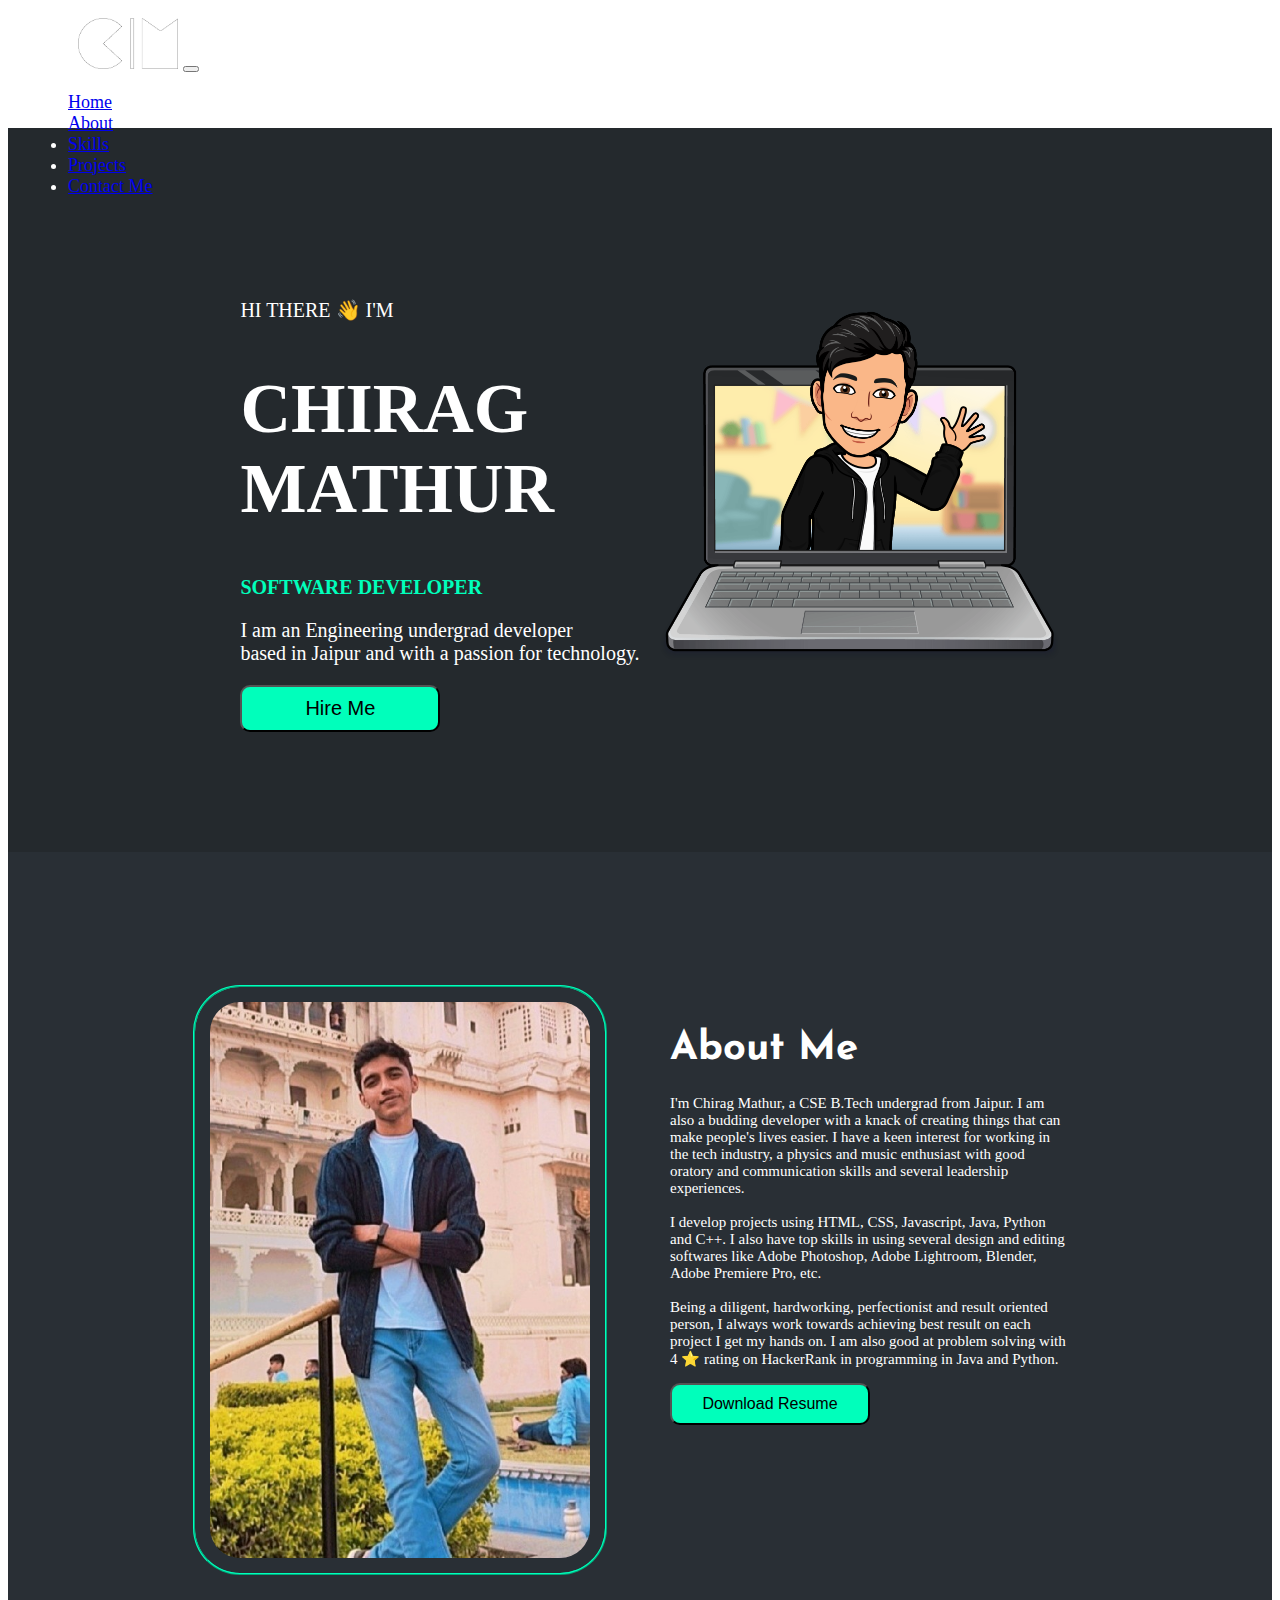
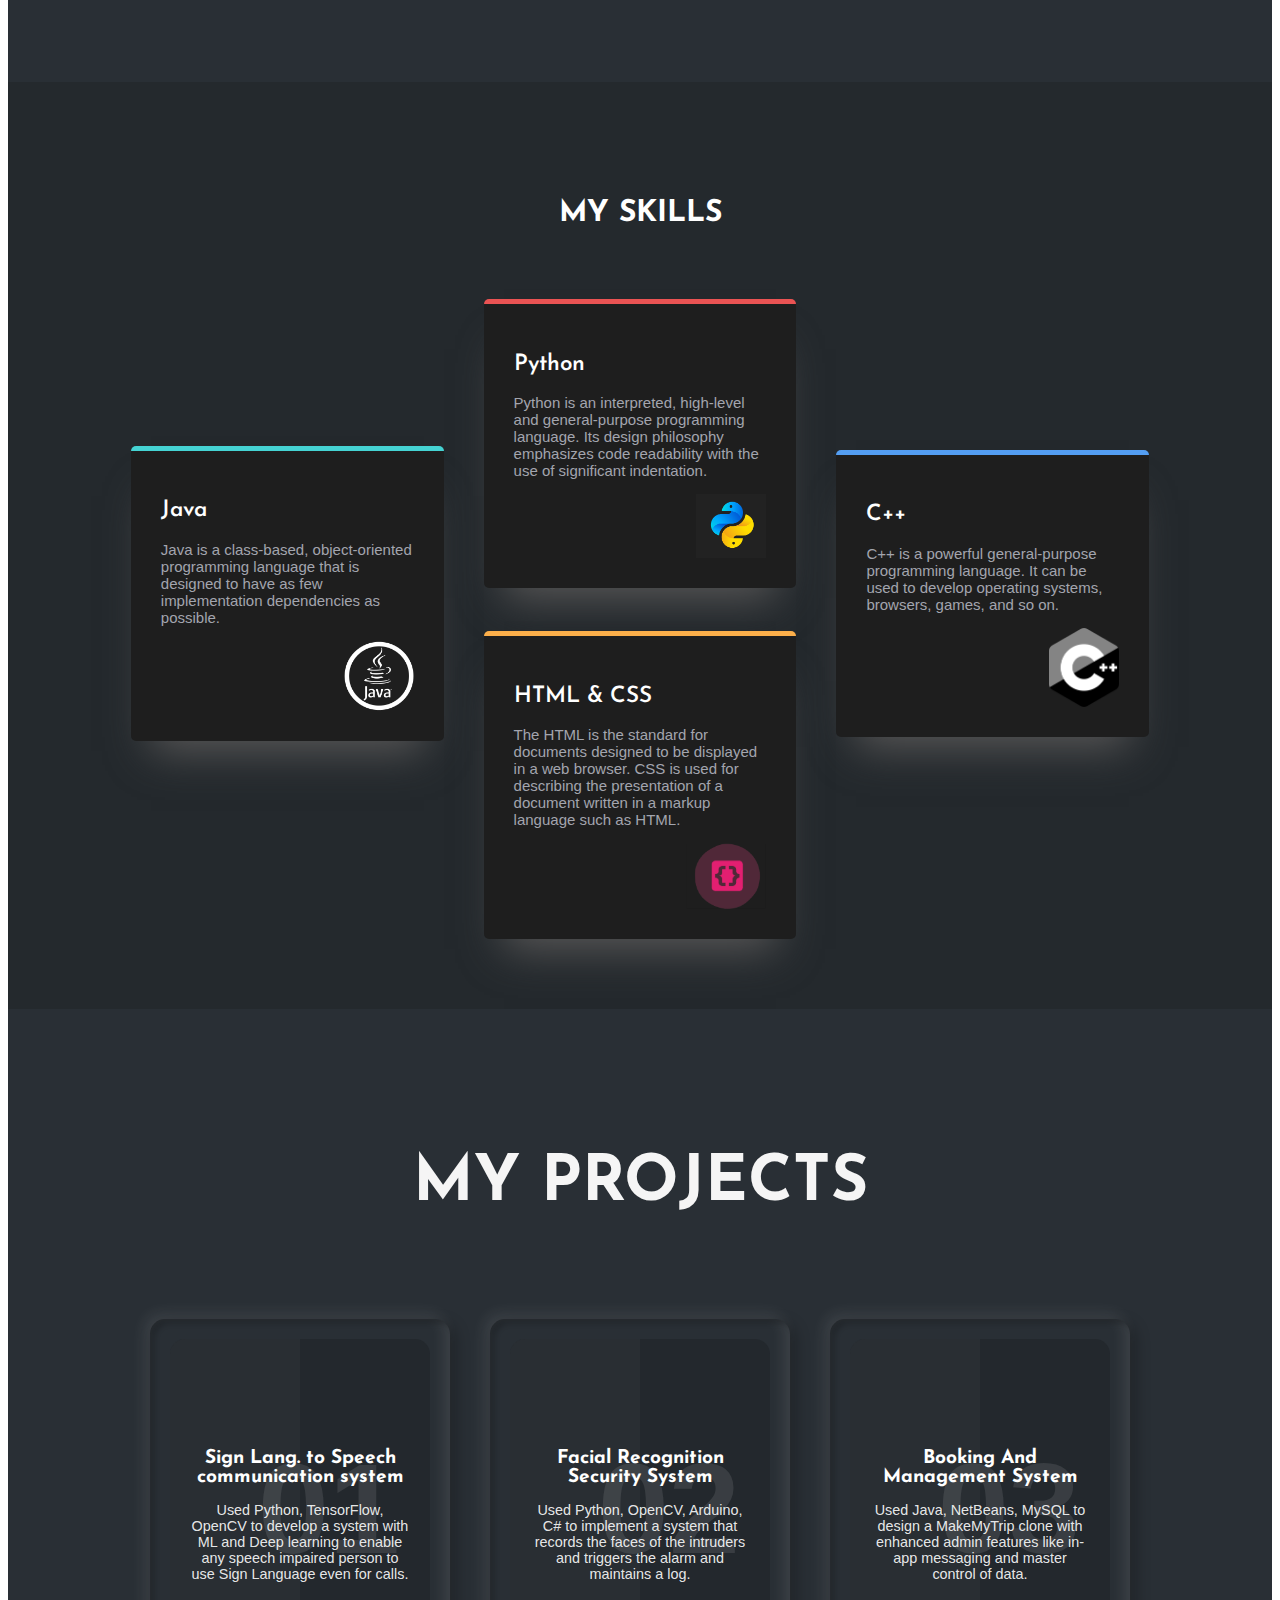
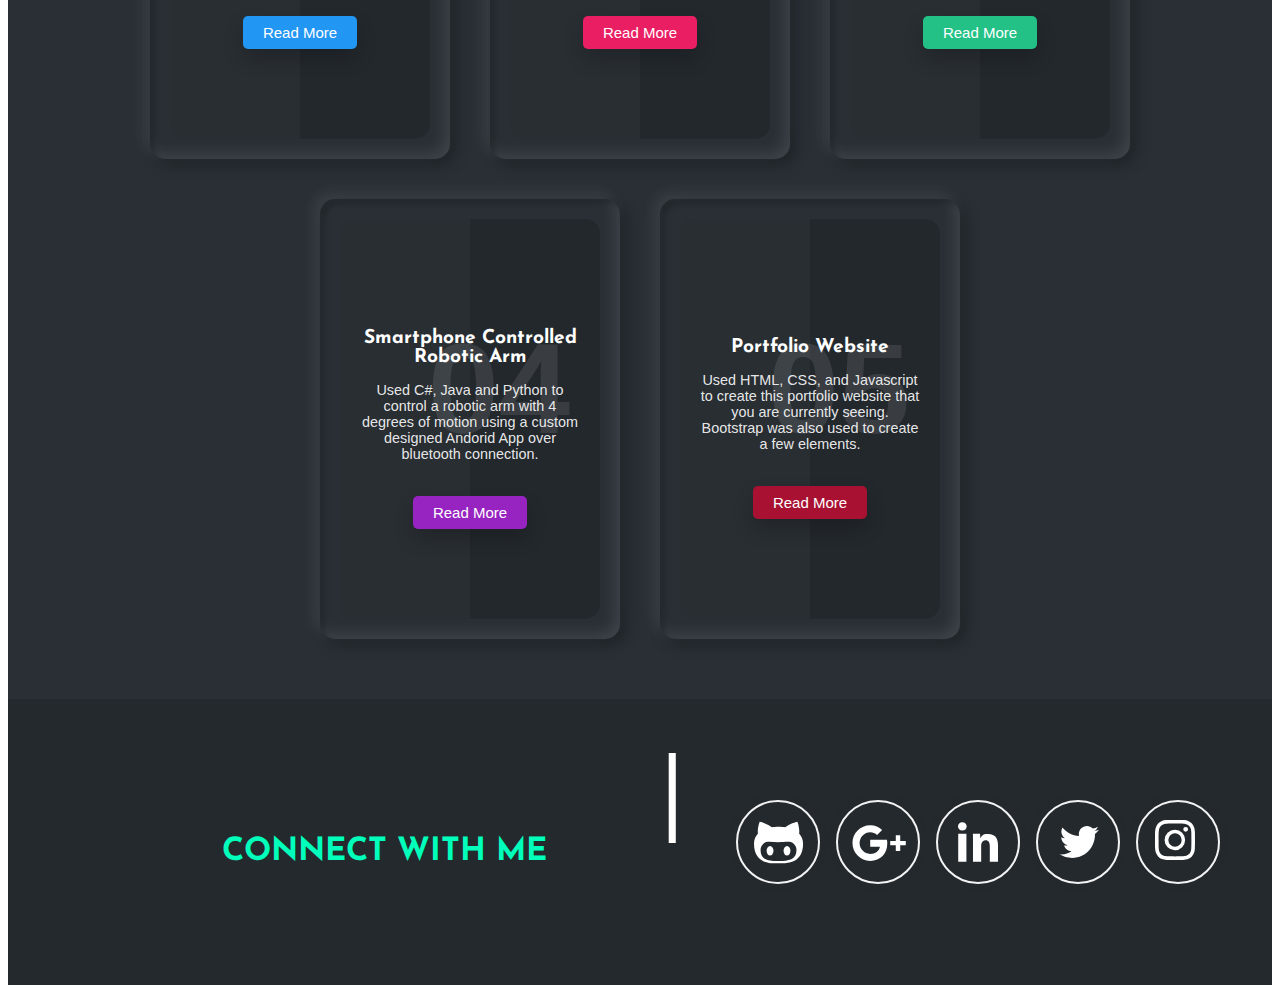
==== commit e4cc984b: "visual changes" ====
--- a/index.html
+++ b/index.html
@@ -16,7 +16,7 @@
 
     <link rel="preconnect" href="https://fonts.googleapis.com">
     <link rel="preconnect" href="https://fonts.gstatic.com" crossorigin>
-    <link href="https://fonts.googleapis.com/css2?family=Josefin+Sans:wght@600&display=swap" rel="stylesheet">
+    <link href="https://fonts.googleapis.com/css2?family=Josefin+Sans:wght@700&display=swap" rel="stylesheet">
 
 </head>
 
@@ -65,7 +65,7 @@
             </a>
         </div>
         <div id="intro-photo">
-            <img src="images/studying.png" alt="">
+            <img src="images/laptop.png" alt="">
         </div>
     </div>
 
@@ -75,8 +75,8 @@
                 <img src="images/profile.jpg" alt="" style="width: 380px;">
             </div>
             <div id="my-introduction-text">
-                <p style="color:#00ffbb; ">Who I am -----</p>
-                <h2 style="font-weight: 900; font-family: 'Josefin Sans', sans-serif;">About Me</h2>
+                <!-- <p style="color:#00ffbb; ">Who I am -----</p> -->
+                <h1 style="font-weight: 900; font-family: 'Josefin Sans', sans-serif;">About Me</h1>
                 <p style="width: 400px; font-size:15px;">
                     I'm Chirag Mathur, a CSE B.Tech undergrad from Jaipur. I am also a budding developer
                     with a knack of creating things that can make people's lives easier. I have a keen interest
--- a/style.css
+++ b/style.css
@@ -62,9 +62,16 @@
 #hire-me {
     background-color: #00ffbb;
     /* font-weight: bold; */
-    border-radius: 30px;
+    border-radius: 10px;
     padding: 10px;
+    font-weight: 500;
+    font-size: 20px;
     width: 200px;
+    /* box-shadow: -2px 2px 10px 0.1px rgb(117, 117, 117); */
+}
+
+#hire-me:hover {
+    background-color: #15e4ad;
 }
 
 #content {
@@ -542,7 +549,8 @@
 .c {
     background-color: #24292d;
     display: flex;
-    justify-content: center;
+    justify-content: baseline;
+    /* align-items: center; */
     /* width: 99%; */
 }
 
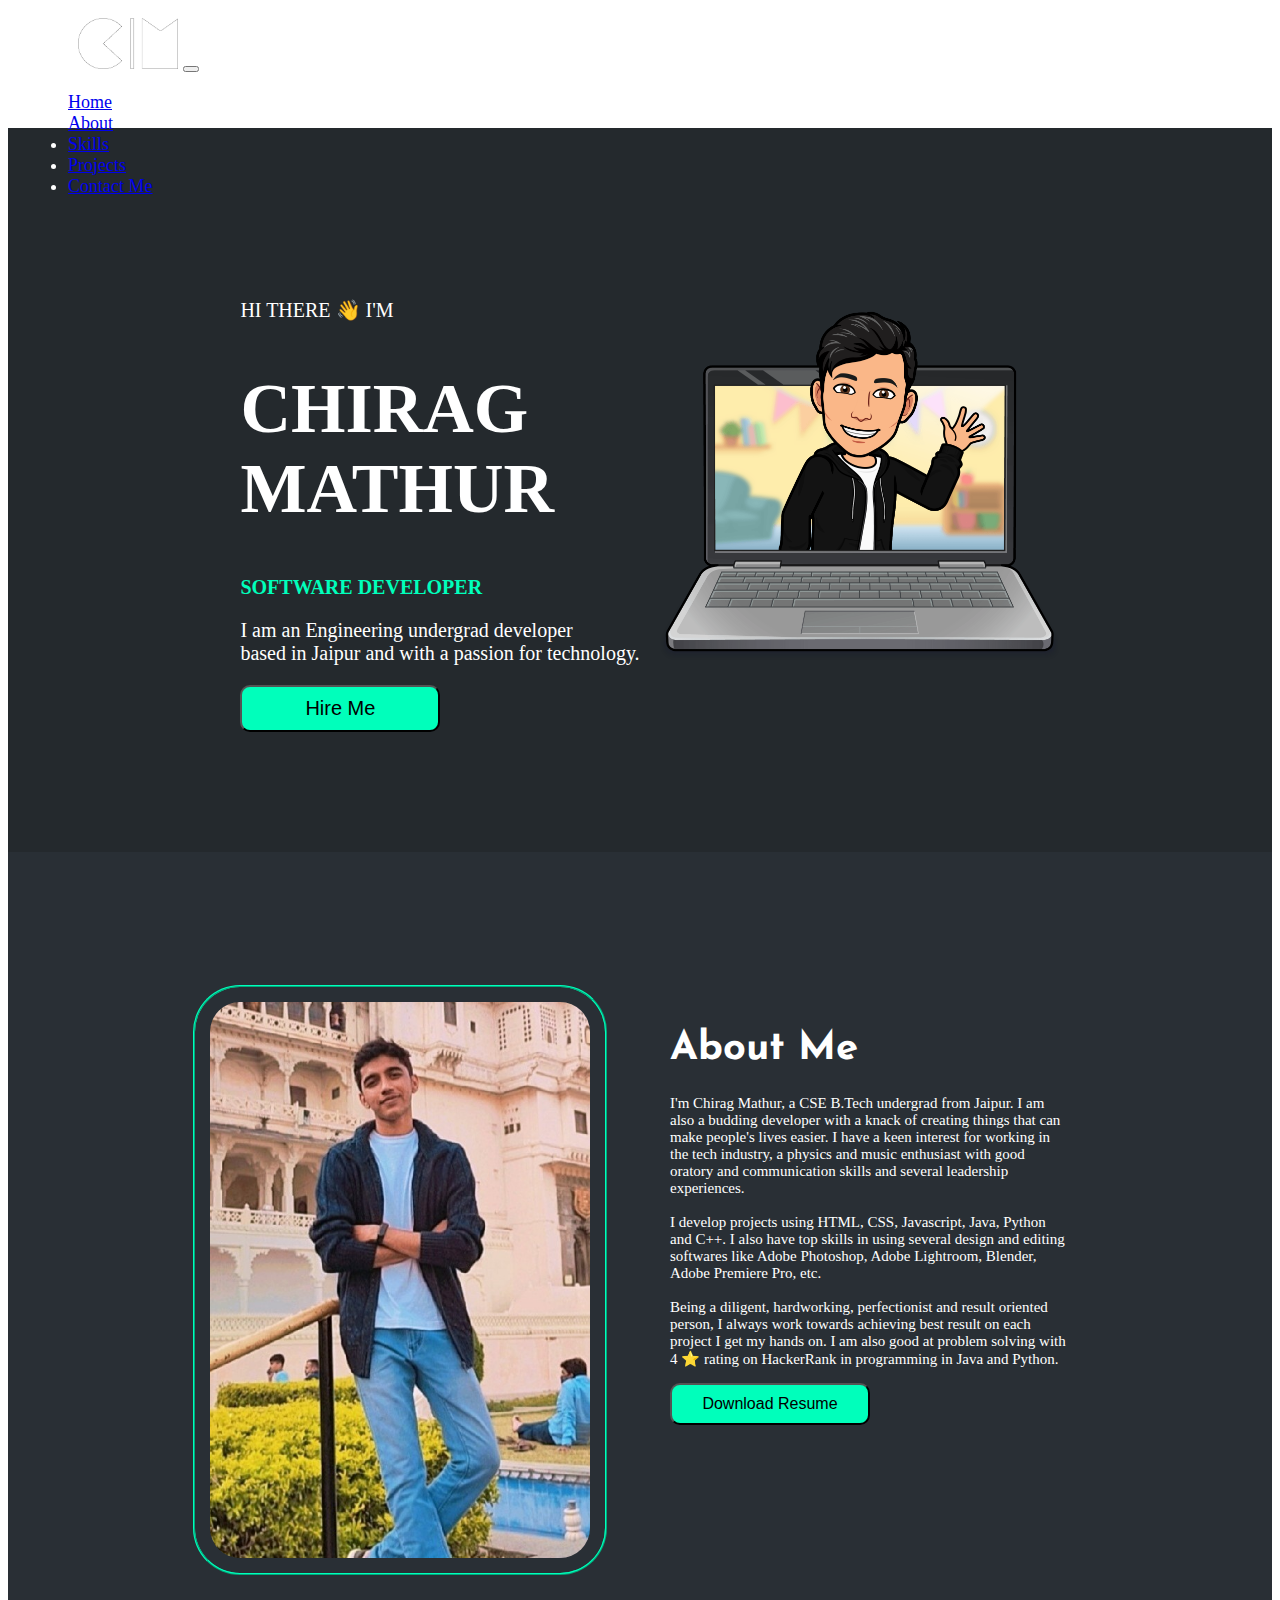
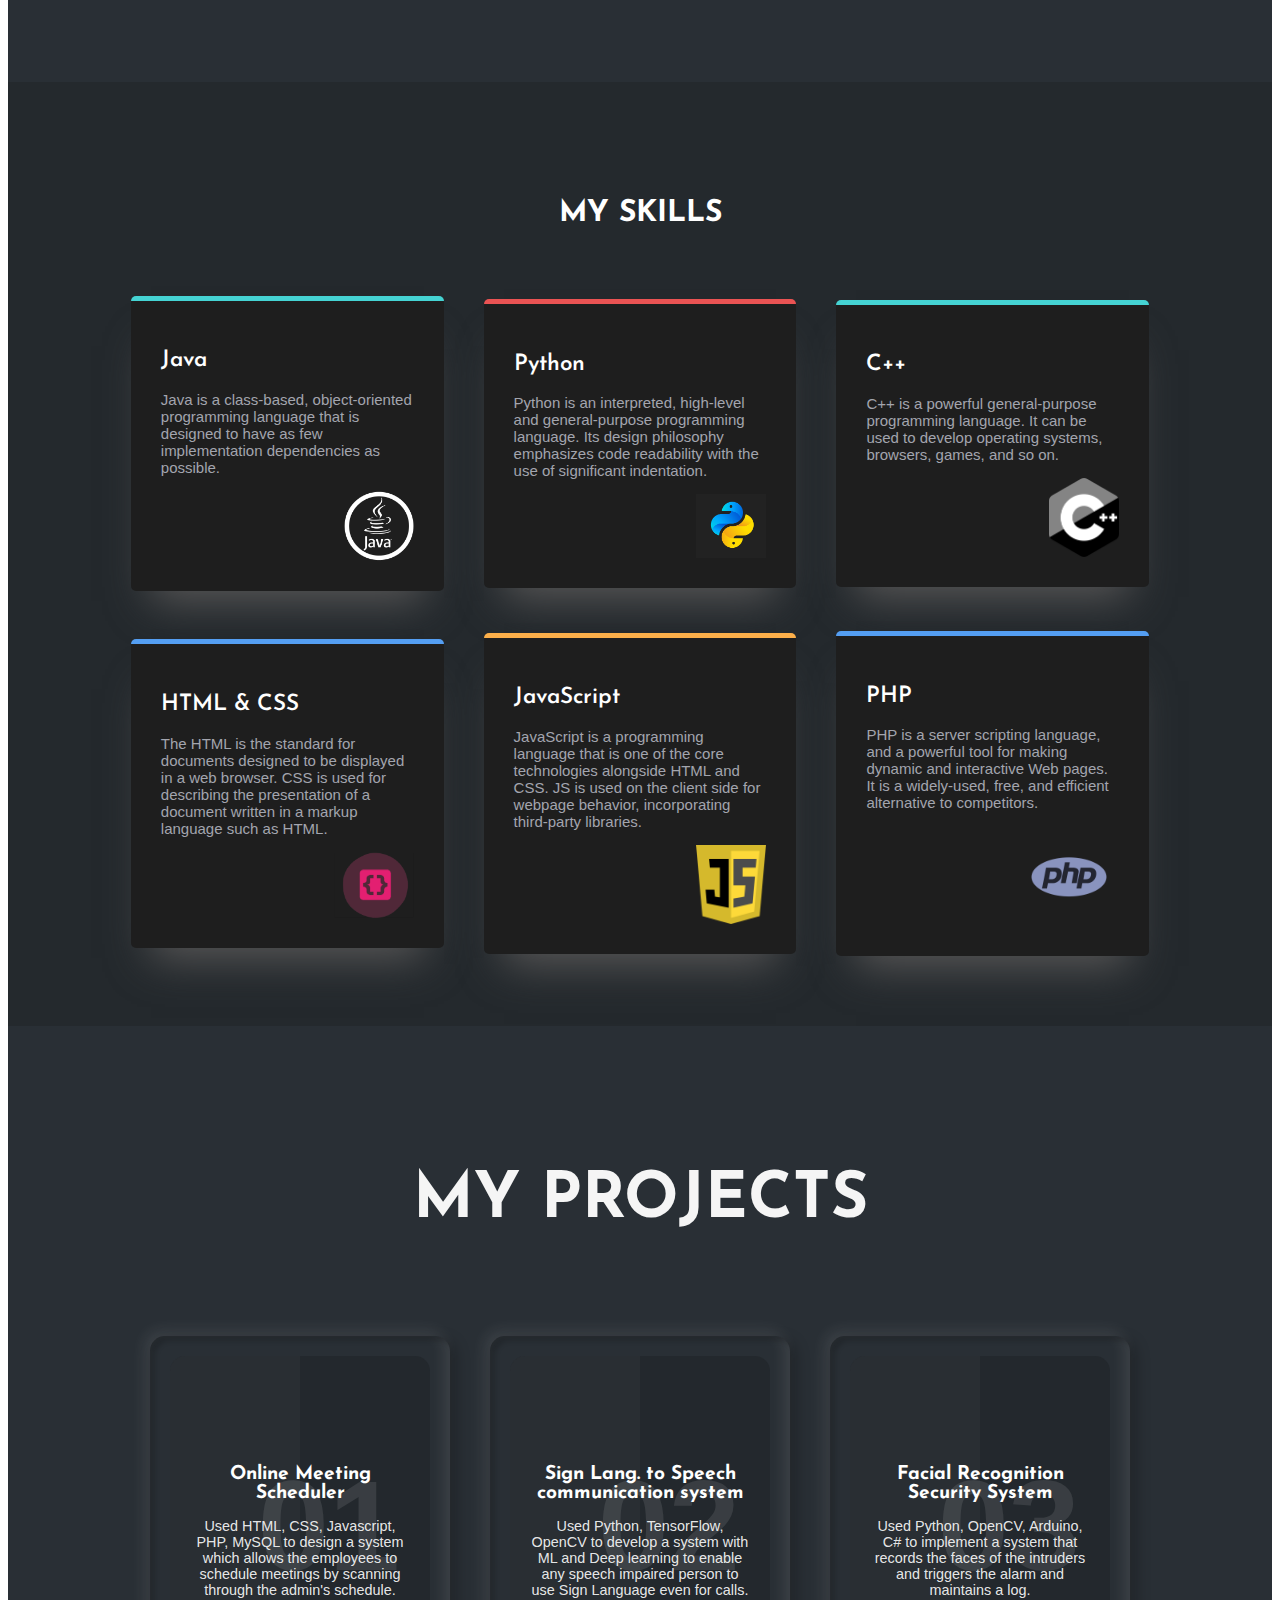
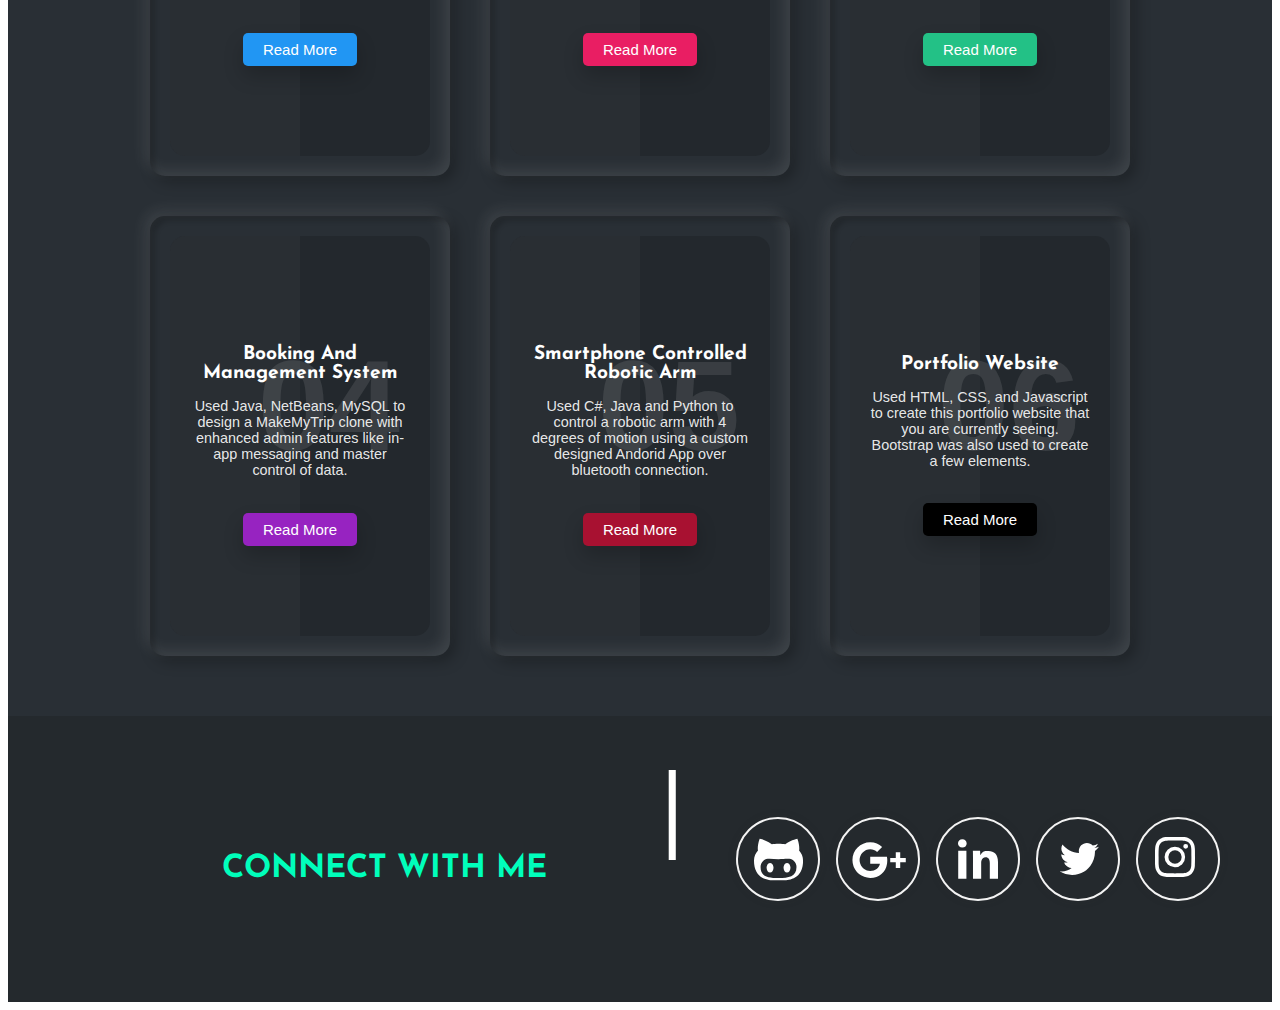
==== commit dfb1c43e: "updated projects" ====
--- a/index.html
+++ b/index.html
@@ -97,7 +97,7 @@
                     HackerRank in
                     programming in Java and Python.
                 </p>
-                <a href="https://drive.google.com/file/d/15h5MHKNwVd_DDXlWdztx9K16lrPOddQz/view?usp=sharing"
+                <a href="https://drive.google.com/file/d/1E9VDUumJmX-El5UGYNI0GKE5ZS6-Kec-/view?usp=sharing"
                     target="_blank">
                     <button id="hire-me" style="font-size:medium">Download Resume</button>
                 </a>
@@ -110,7 +110,7 @@
 
             </div>
             <div class="skills-1">
-                <div class="skill-box box-down cyan">
+                <div class="skill-box cyan">
                     <h2 style="font-family: 'Josefin Sans', sans-serif;">Java</h2>
                     <p>Java is a class-based, object-oriented programming language that is designed
                         to have
@@ -128,7 +128,7 @@
                     <img src="images/python.png" alt="">
                 </div>
 
-                <div class="skill-box box-down blue">
+                <div class="skill-box cyan">
                     <h2 style="font-family: 'Josefin Sans', sans-serif;">C++</h2>
                     <p>C++ is a powerful general-purpose programming language. It can be used to
                         develop operating systems, browsers, games,
@@ -137,7 +137,7 @@
                 </div>
             </div>
             <div class="skills-2">
-                <div class="skill-box orange">
+                <div class="skill-box blue">
                     <h2 style="font-family: 'Josefin Sans', sans-serif;">HTML & CSS</h2>
                     <p>The HTML is the standard for
                         documents designed to be displayed in a web
@@ -147,6 +147,24 @@
                         language such as HTML.</p>
                     <img src="images/web-dev.png" alt="" style="width: 80px;">
                 </div>
+                <div class="skill-box orange">
+                    <h2 style="font-family: 'Josefin Sans', sans-serif;">JavaScript</h2>
+                    <p>JavaScript is a programming language that is one of the core
+                        technologies alongside HTML and CSS. JS is used on the client side for
+                        webpage behavior,
+                        incorporating third-party libraries.
+                    </p>
+                    <img src="images/js.png" alt="">
+                </div>
+
+                <div class="skill-box blue">
+                    <h2 style="font-family: 'Josefin Sans', sans-serif;">PHP</h2>
+                    <p>PHP is a server scripting language, and a powerful tool for making dynamic and interactive Web
+                        pages. It is a widely-used, free, and efficient alternative to competitors.
+                    </p>
+                    <img src="images/php.png" alt="" style="width:100px;">
+                </div>
+
             </div>
 
         </div>
@@ -160,6 +178,19 @@
                     <div class="project-box">
                         <div class="project-content">
                             <h2>01</h2>
+                            <h3 style="font-family: 'Josefin Sans', sans-serif;">Online Meeting Scheduler</h3>
+                            <p>Used HTML, CSS, Javascript, PHP, MySQL to design a system which allows
+                                the employees to schedule meetings by scanning through the admin's
+                                schedule.</p>
+                            <a href="https://github.com/mchirag2002/ineuron_tech-a-thon_meeting-scheduler"
+                                target="_blank">Read More</a>
+                        </div>
+                    </div>
+                </div>
+                <div class="project-card">
+                    <div class="project-box">
+                        <div class="project-content">
+                            <h2>02</h2>
                             <h3 style="font-family: 'Josefin Sans', sans-serif;">Sign Lang. to Speech communication
                                 system</h3>
                             <p>Used Python, TensorFlow, OpenCV to develop a system with ML and Deep learning
@@ -174,7 +205,7 @@
                 <div class="project-card">
                     <div class="project-box">
                         <div class="project-content">
-                            <h2>02</h2>
+                            <h2>03</h2>
                             <h3 style="font-family: 'Josefin Sans', sans-serif;">Facial Recognition Security System</h3>
                             <p>Used Python, OpenCV, Arduino, C# to implement a system that records the faces
                                 of the intruders and triggers the alarm and maintains a log. </p>
@@ -187,7 +218,7 @@
                 <div class="project-card">
                     <div class="project-box">
                         <div class="project-content">
-                            <h2>03</h2>
+                            <h2>04</h2>
                             <h3 style="font-family: 'Josefin Sans', sans-serif;">Booking And Management System</h3>
                             <p>Used Java, NetBeans, MySQL to design a MakeMyTrip clone with enhanced
                                 admin features like in-app messaging and
@@ -199,7 +230,7 @@
                 <div class="project-card">
                     <div class="project-box">
                         <div class="project-content">
-                            <h2>04</h2>
+                            <h2>05</h2>
                             <h3 style="font-family: 'Josefin Sans', sans-serif;">Smartphone Controlled Robotic Arm</h3>
                             <p>Used C#, Java and Python to control a robotic
                                 arm with 4 degrees of motion using a custom designed Andorid App over bluetooth
@@ -213,7 +244,7 @@
                 <div class="project-card">
                     <div class="project-box">
                         <div class="project-content">
-                            <h2>05</h2>
+                            <h2>06</h2>
                             <h3 style="font-family: 'Josefin Sans', sans-serif;">Portfolio Website</h3>
                             <p>Used HTML, CSS, and Javascript to create this portfolio website that you are currently
                                 seeing. Bootstrap was also used to create a few elements.</p>
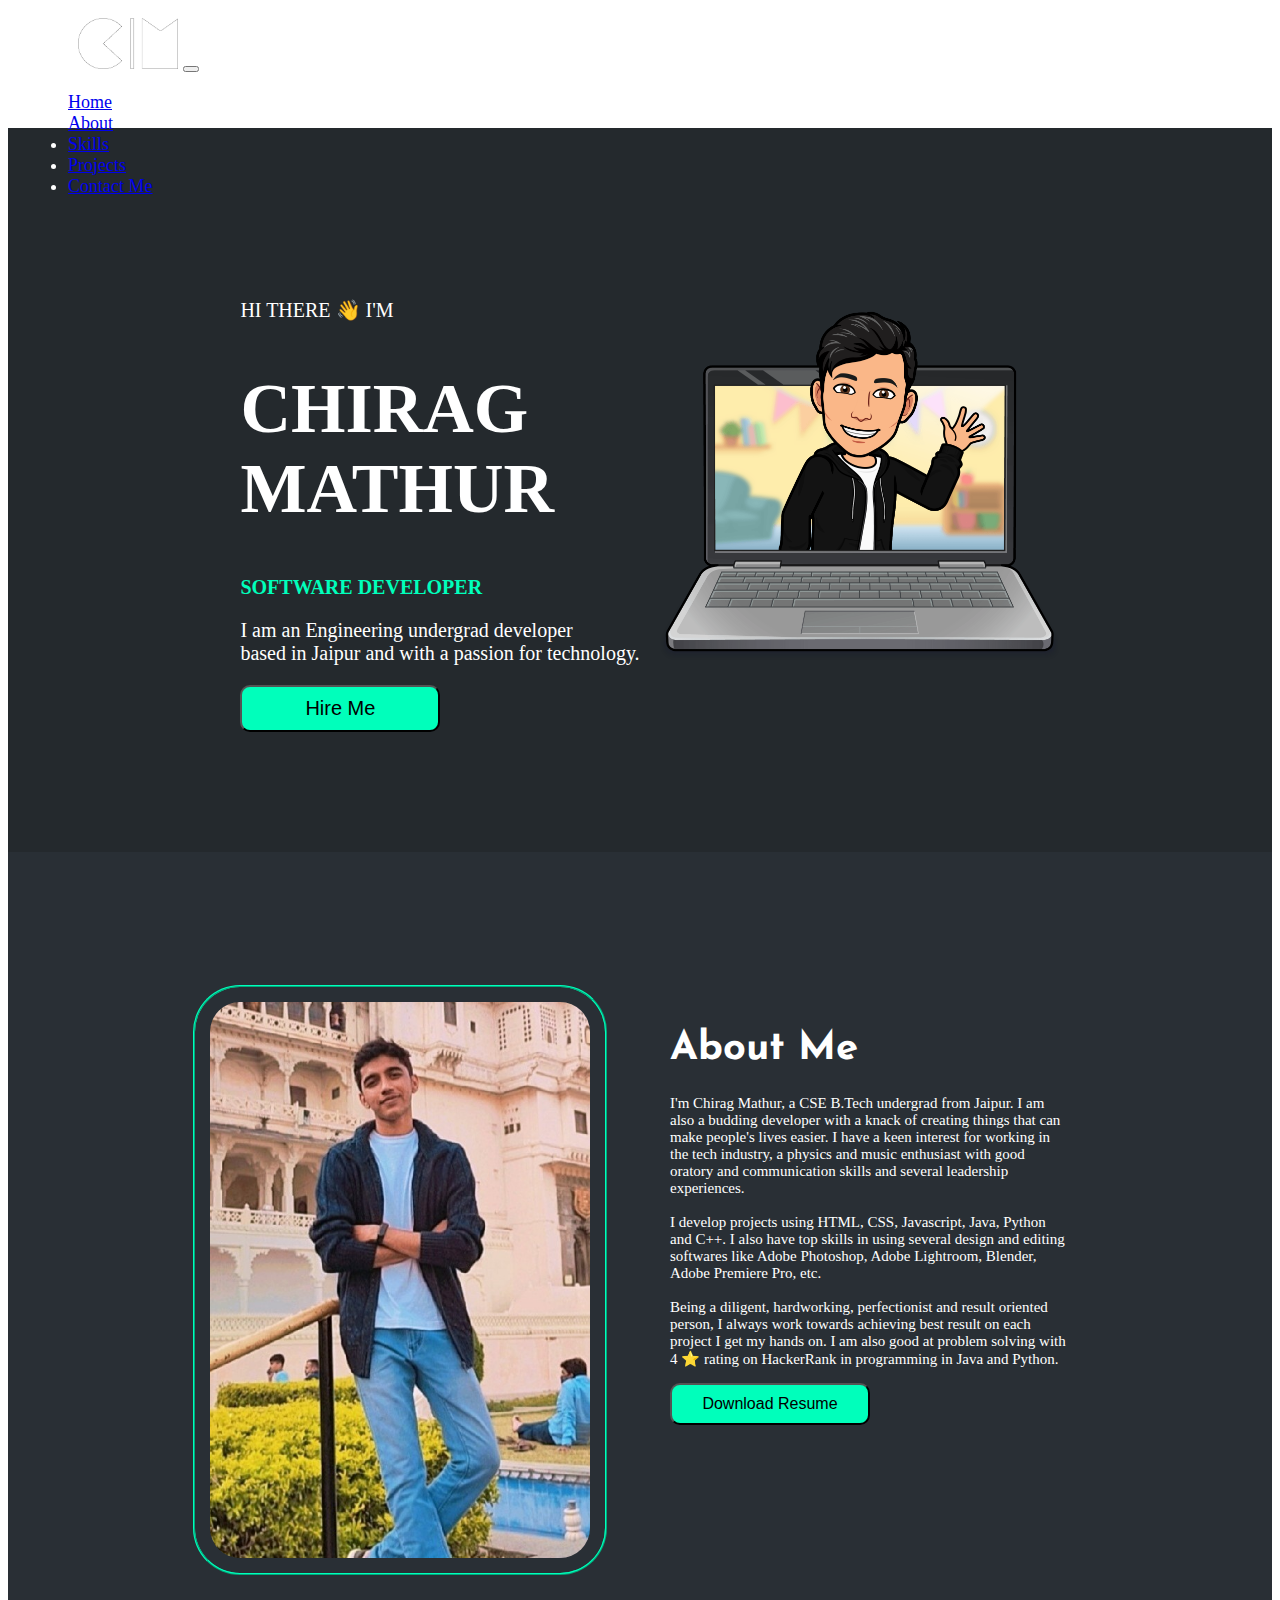
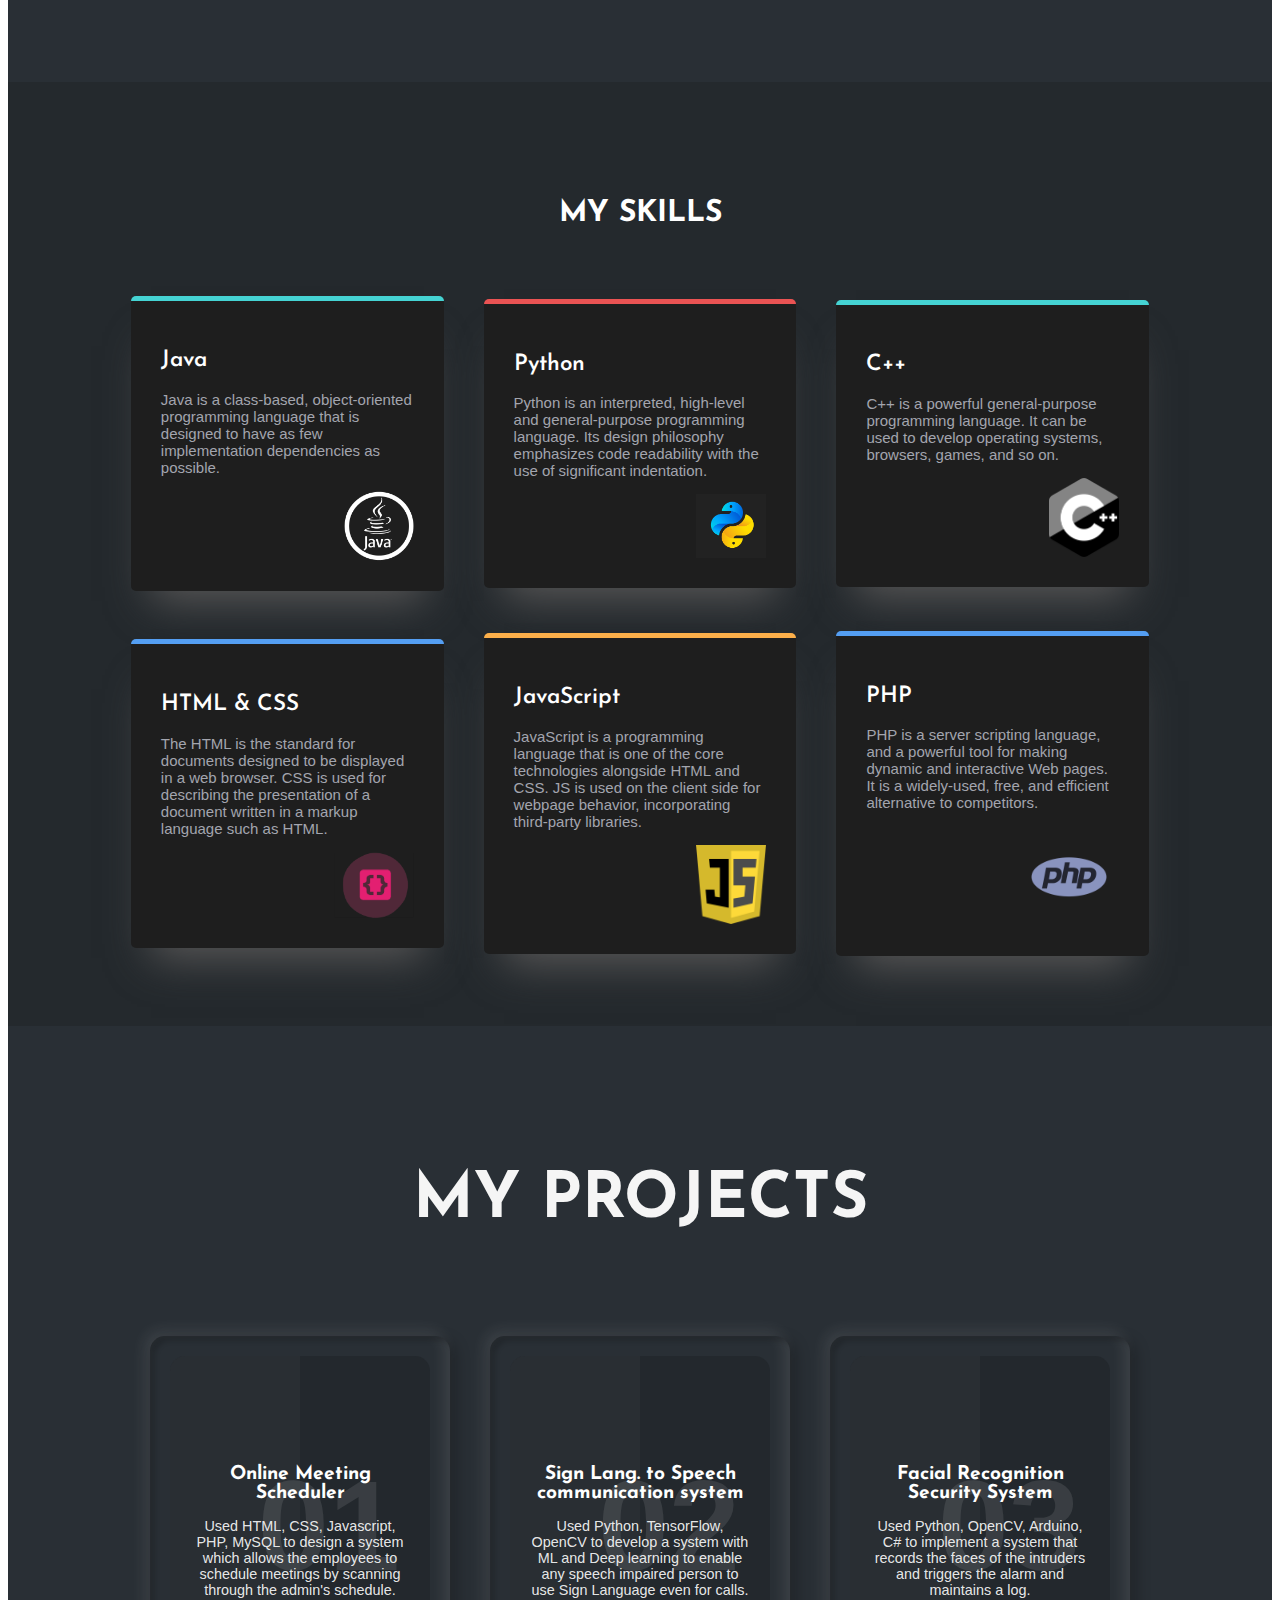
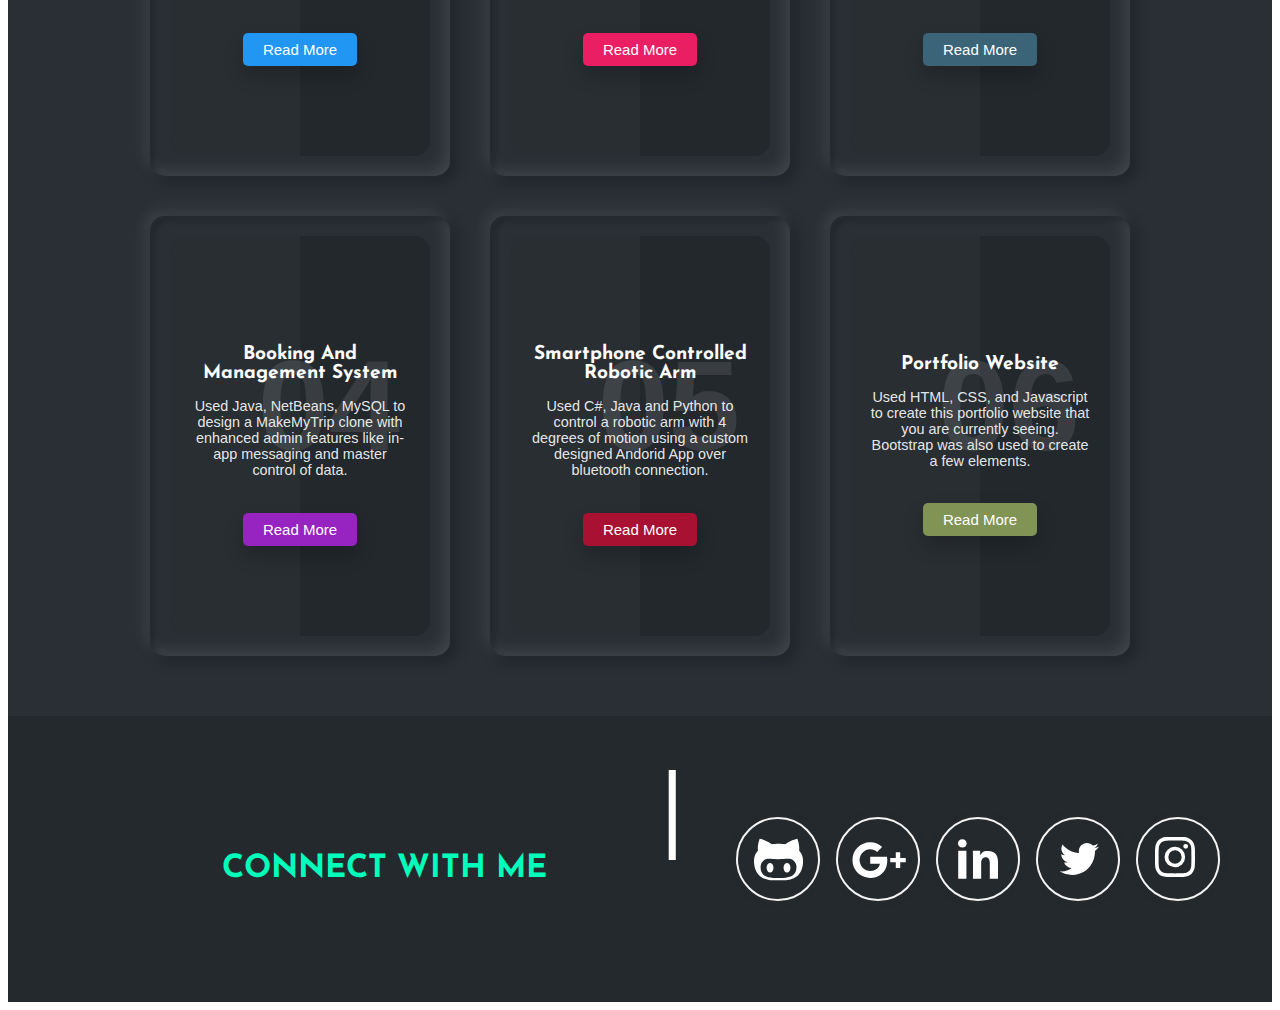
==== commit 8be9021e: "updated links" ====
--- a/index.html
+++ b/index.html
@@ -378,7 +378,7 @@
                     </a>
 
 
-                    <a href="https://www.instagram.com/thechiragmathur/" class="share  insta" target="_blank">
+                    <a href="https://www.instagram.com/the_chirag_mathur/" class="share  insta" target="_blank">
                         <svg role="presentation" class="svg--icon">
                             <use xlink:href="#svg--insta" />
                             <span class="clip">INSTAGRAM</span>
--- a/style.css
+++ b/style.css
@@ -456,7 +456,7 @@
 }
 
 .projects .project-card:nth-child(3) .project-box .project-content a {
-    background: #23c186;
+    background: #3c6478;
 }
 
 .projects .project-card:nth-child(4) .project-box .project-content a {
@@ -465,6 +465,10 @@
 
 .projects .project-card:nth-child(5) .project-box .project-content a {
     background: #a81131;
+}
+
+.projects .project-card:nth-child(6) .project-box .project-content a {
+    background: #829356;
 }
 
 .projects .project-card .project-box {
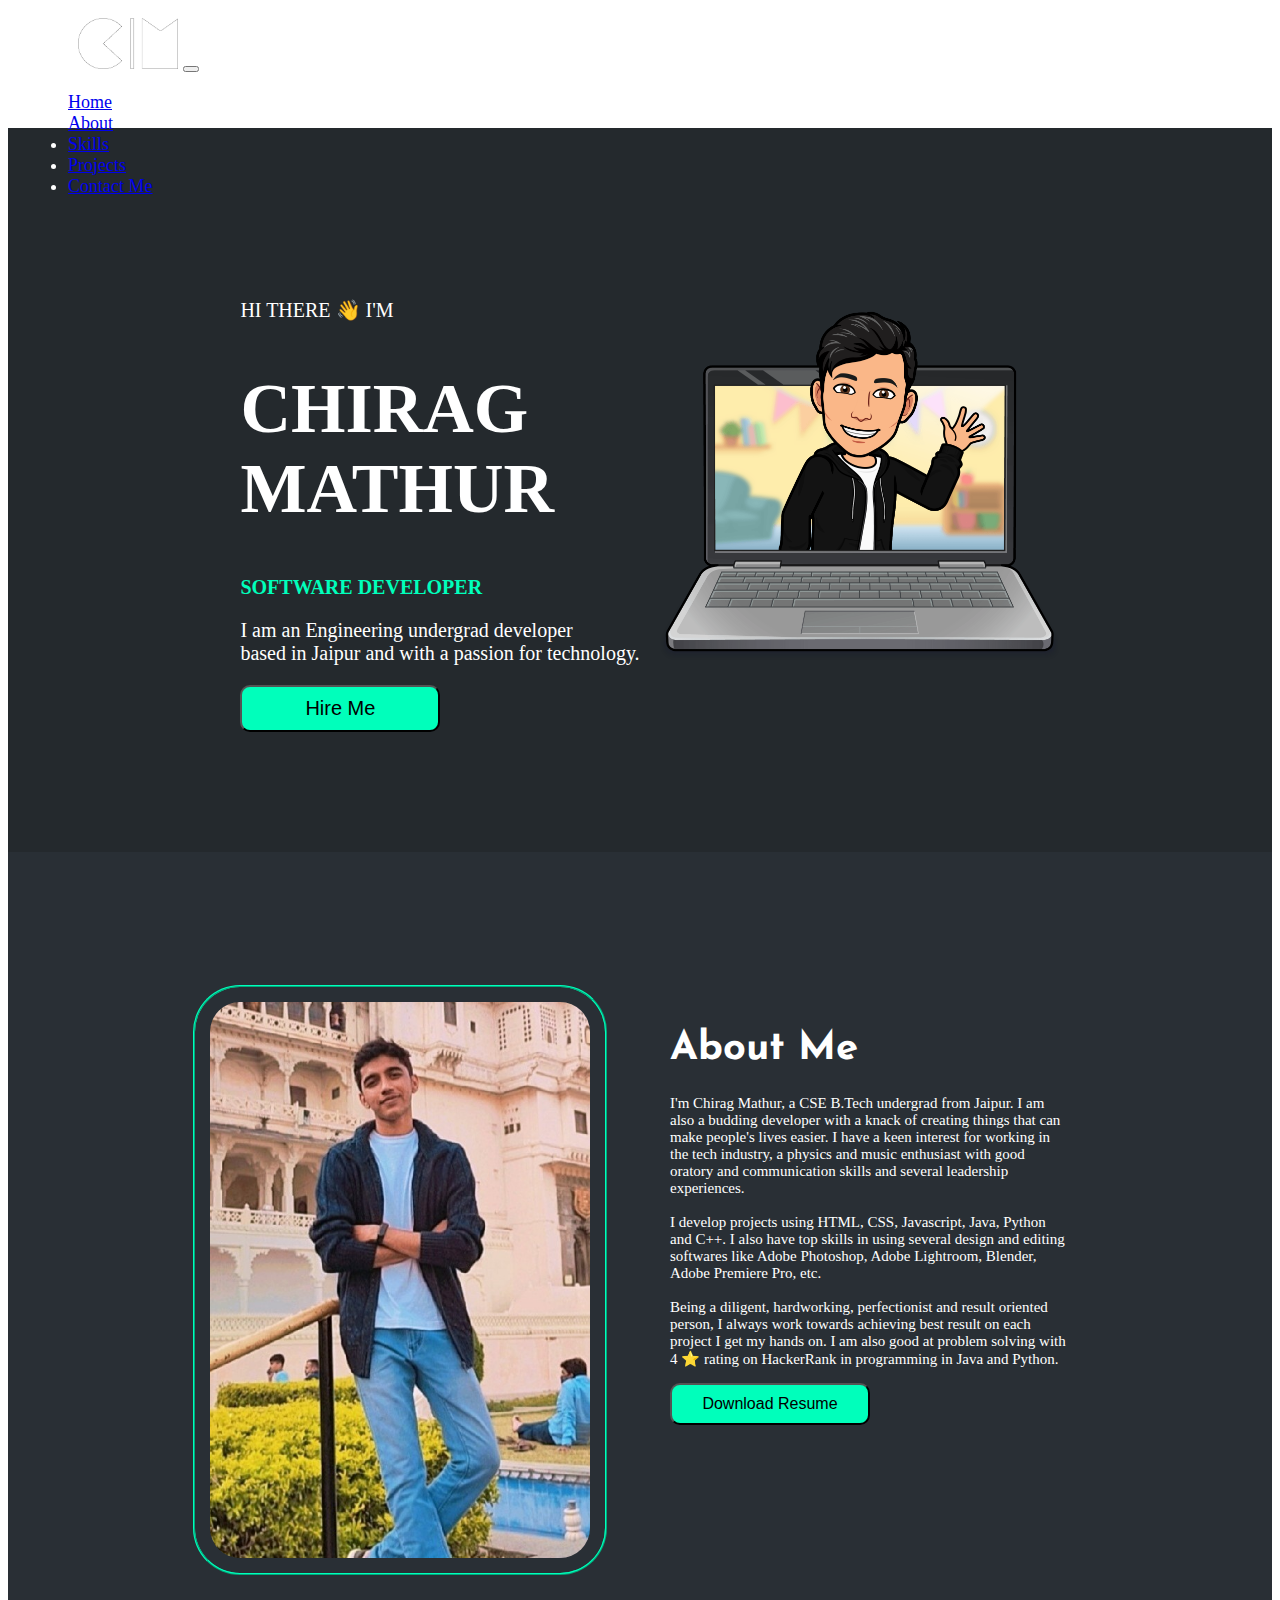
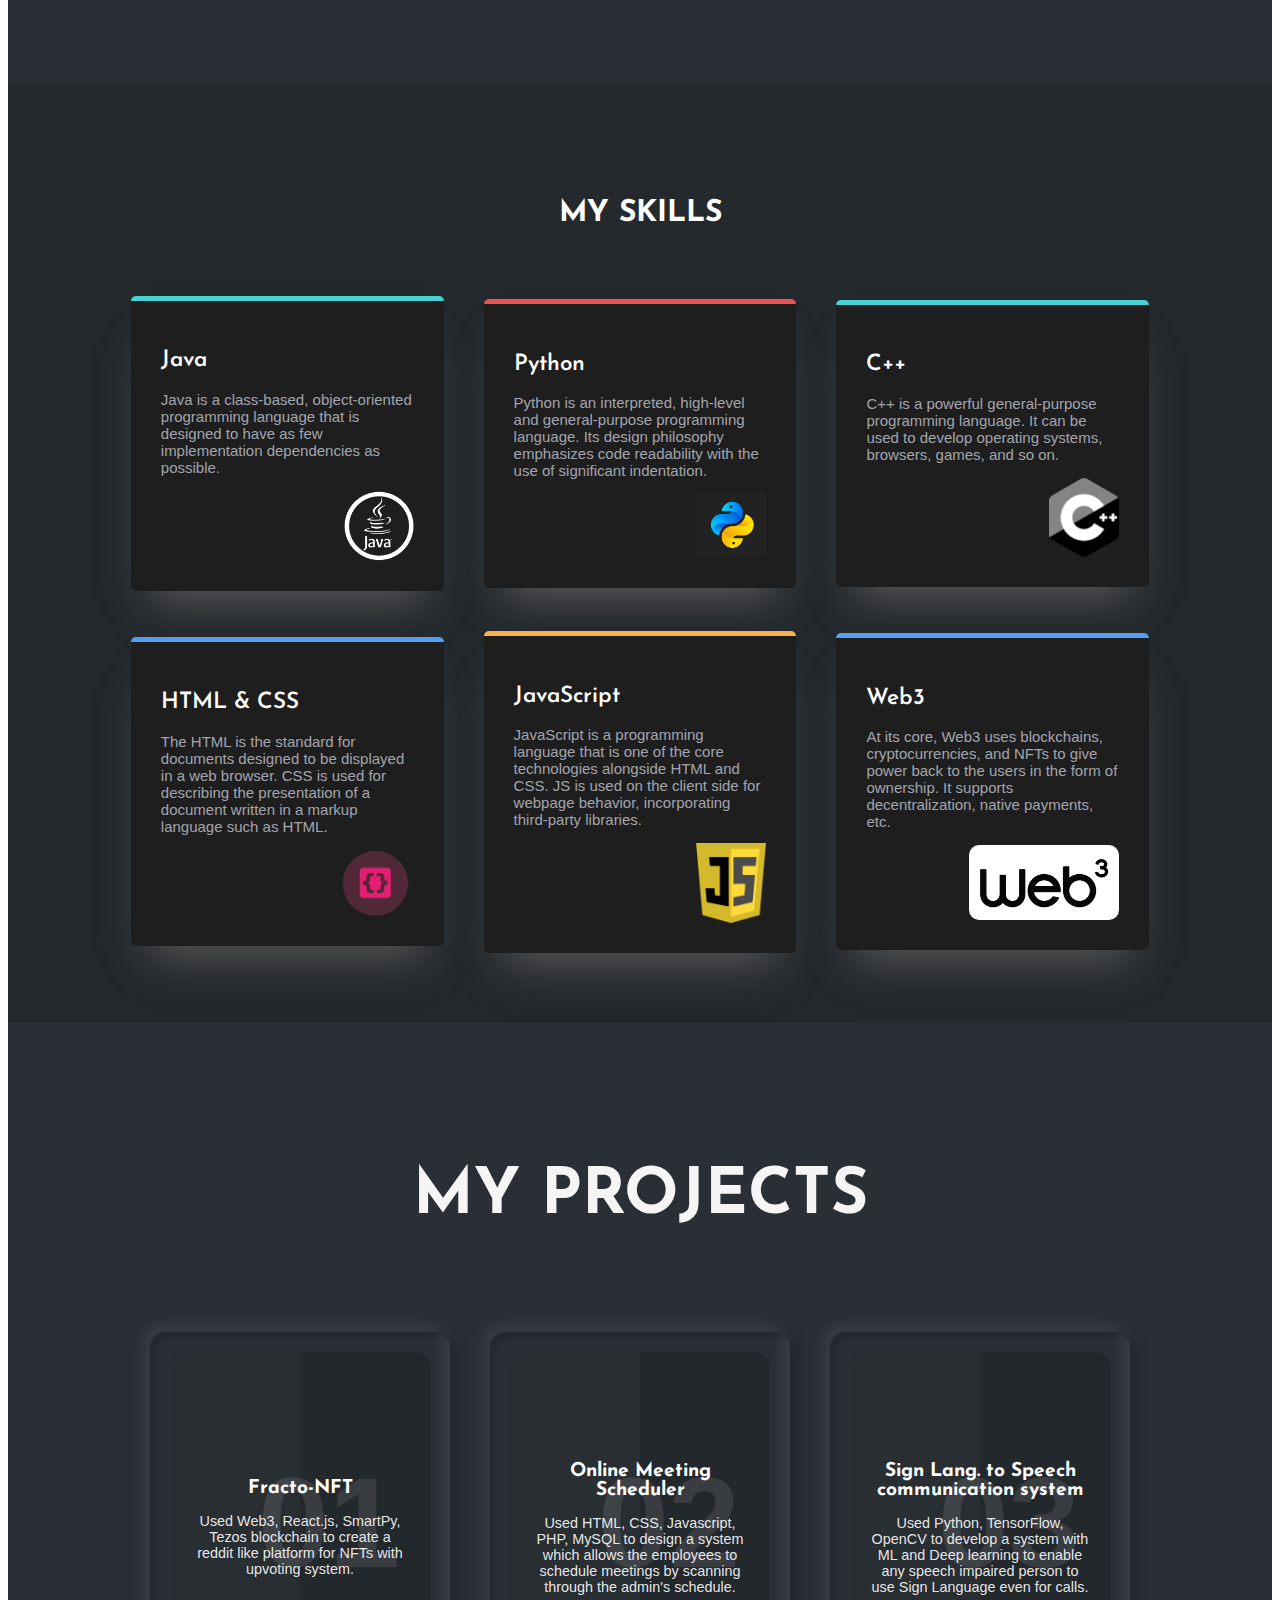
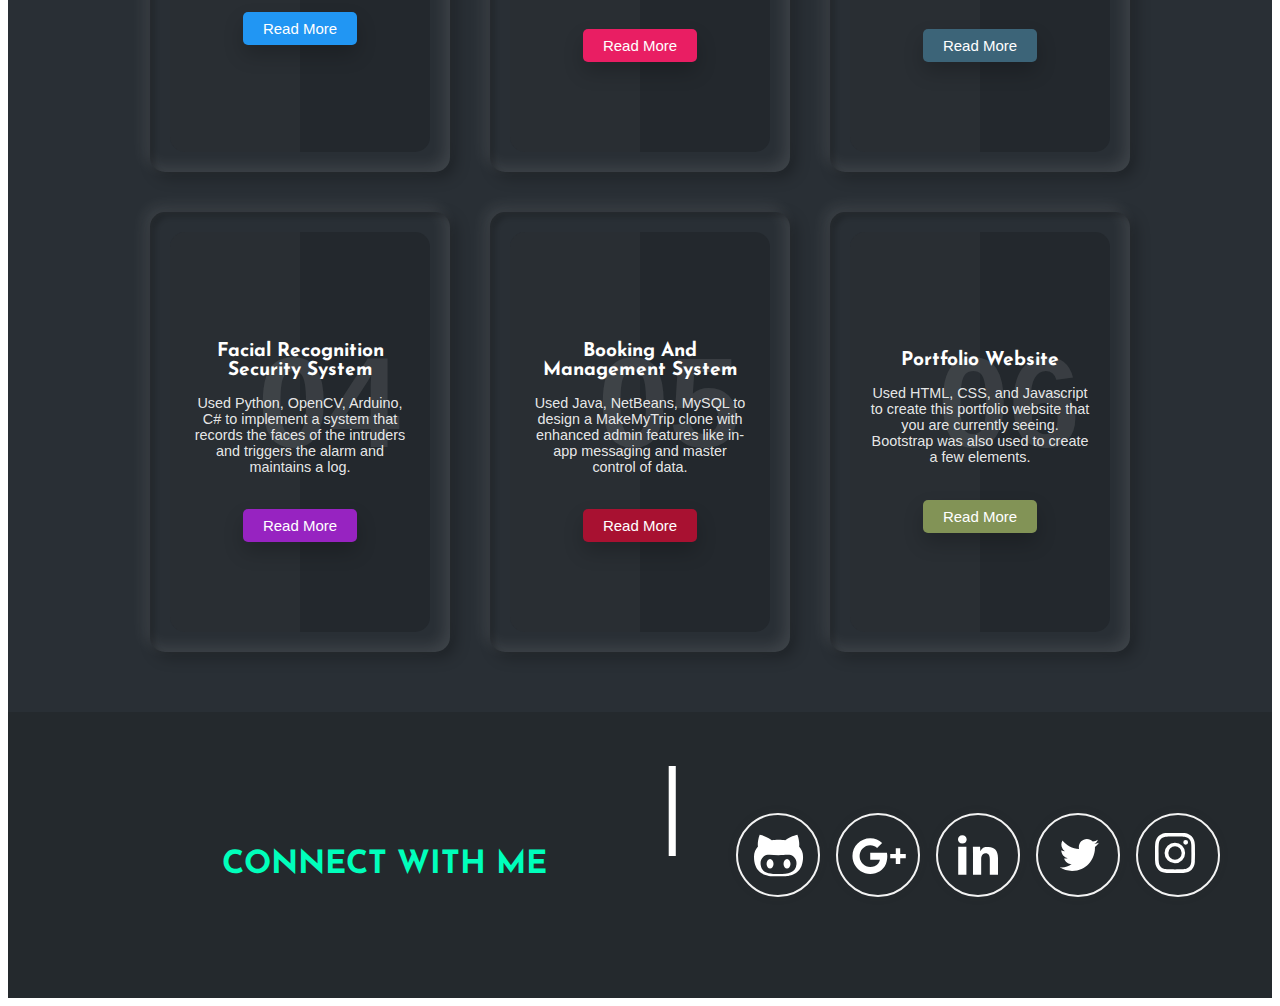
==== commit 68441123: "addded web3" ====
--- a/index.html
+++ b/index.html
@@ -97,7 +97,7 @@
                     HackerRank in
                     programming in Java and Python.
                 </p>
-                <a href="https://drive.google.com/file/d/1E9VDUumJmX-El5UGYNI0GKE5ZS6-Kec-/view?usp=sharing"
+                <a href="https://drive.google.com/file/d/19ioS3lwSTxcVG24ahvvZ-SGcqwgj17jd/view?usp=sharing"
                     target="_blank">
                     <button id="hire-me" style="font-size:medium">Download Resume</button>
                 </a>
@@ -158,11 +158,12 @@
                 </div>
 
                 <div class="skill-box blue">
-                    <h2 style="font-family: 'Josefin Sans', sans-serif;">PHP</h2>
-                    <p>PHP is a server scripting language, and a powerful tool for making dynamic and interactive Web
-                        pages. It is a widely-used, free, and efficient alternative to competitors.
+                    <h2 style="font-family: 'Josefin Sans', sans-serif;">Web3</h2>
+                    <p>At its core, Web3 uses blockchains, cryptocurrencies, and NFTs to give power back to the users in
+                        the form of ownership.
+                        It supports decentralization, native payments, etc.
                     </p>
-                    <img src="images/php.png" alt="" style="width:100px;">
+                    <img src="images/web3.png" alt="" style="width:150px; border-radius: 10px;">
                 </div>
 
             </div>
@@ -178,6 +179,18 @@
                     <div class="project-box">
                         <div class="project-content">
                             <h2>01</h2>
+                            <h3 style="font-family: 'Josefin Sans', sans-serif;">Fracto-NFT</h3>
+                            <p>Used Web3, React.js, SmartPy, Tezos blockchain to create a reddit
+                                like platform for NFTs with upvoting system.
+                            </p>
+                            <a href="https://github.com/mchirag2002/Tezos-NFT-Market" target="_blank">Read More</a>
+                        </div>
+                    </div>
+                </div>
+                <div class="project-card">
+                    <div class="project-box">
+                        <div class="project-content">
+                            <h2>02</h2>
                             <h3 style="font-family: 'Josefin Sans', sans-serif;">Online Meeting Scheduler</h3>
                             <p>Used HTML, CSS, Javascript, PHP, MySQL to design a system which allows
                                 the employees to schedule meetings by scanning through the admin's
@@ -190,7 +203,7 @@
                 <div class="project-card">
                     <div class="project-box">
                         <div class="project-content">
-                            <h2>02</h2>
+                            <h2>03</h2>
                             <h3 style="font-family: 'Josefin Sans', sans-serif;">Sign Lang. to Speech communication
                                 system</h3>
                             <p>Used Python, TensorFlow, OpenCV to develop a system with ML and Deep learning
@@ -205,7 +218,7 @@
                 <div class="project-card">
                     <div class="project-box">
                         <div class="project-content">
-                            <h2>03</h2>
+                            <h2>04</h2>
                             <h3 style="font-family: 'Josefin Sans', sans-serif;">Facial Recognition Security System</h3>
                             <p>Used Python, OpenCV, Arduino, C# to implement a system that records the faces
                                 of the intruders and triggers the alarm and maintains a log. </p>
@@ -218,7 +231,7 @@
                 <div class="project-card">
                     <div class="project-box">
                         <div class="project-content">
-                            <h2>04</h2>
+                            <h2>05</h2>
                             <h3 style="font-family: 'Josefin Sans', sans-serif;">Booking And Management System</h3>
                             <p>Used Java, NetBeans, MySQL to design a MakeMyTrip clone with enhanced
                                 admin features like in-app messaging and
@@ -227,7 +240,7 @@
                         </div>
                     </div>
                 </div>
-                <div class="project-card">
+                <!-- <div class="project-card">
                     <div class="project-box">
                         <div class="project-content">
                             <h2>05</h2>
@@ -240,7 +253,7 @@
                                 target="_blank">Read More</a>
                         </div>
                     </div>
-                </div>
+                </div> -->
                 <div class="project-card">
                     <div class="project-box">
                         <div class="project-content">
@@ -248,7 +261,7 @@
                             <h3 style="font-family: 'Josefin Sans', sans-serif;">Portfolio Website</h3>
                             <p>Used HTML, CSS, and Javascript to create this portfolio website that you are currently
                                 seeing. Bootstrap was also used to create a few elements.</p>
-                            <a href="https://mchirag2002.github.io">Read More</a>
+                            <a href="https://mchirag2002.github.io/#projects">Read More</a>
                         </div>
                     </div>
                 </div>
